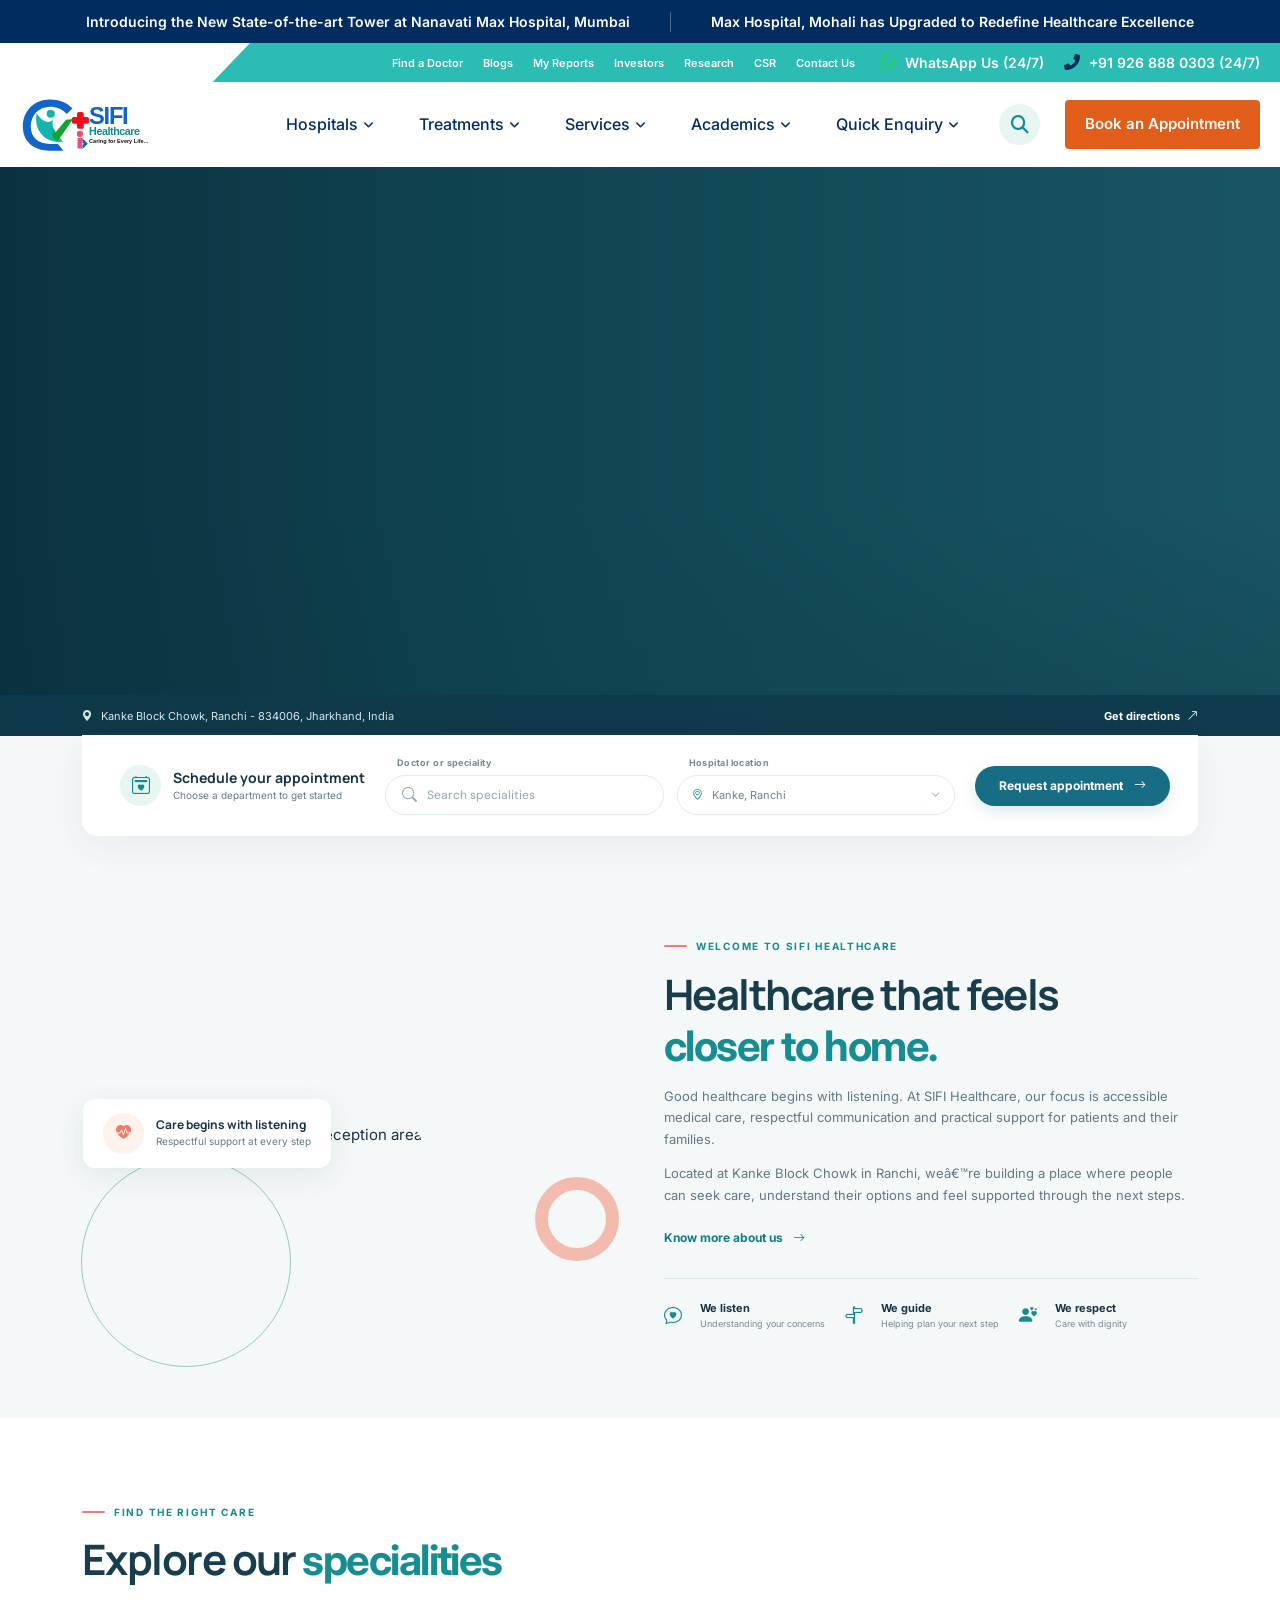
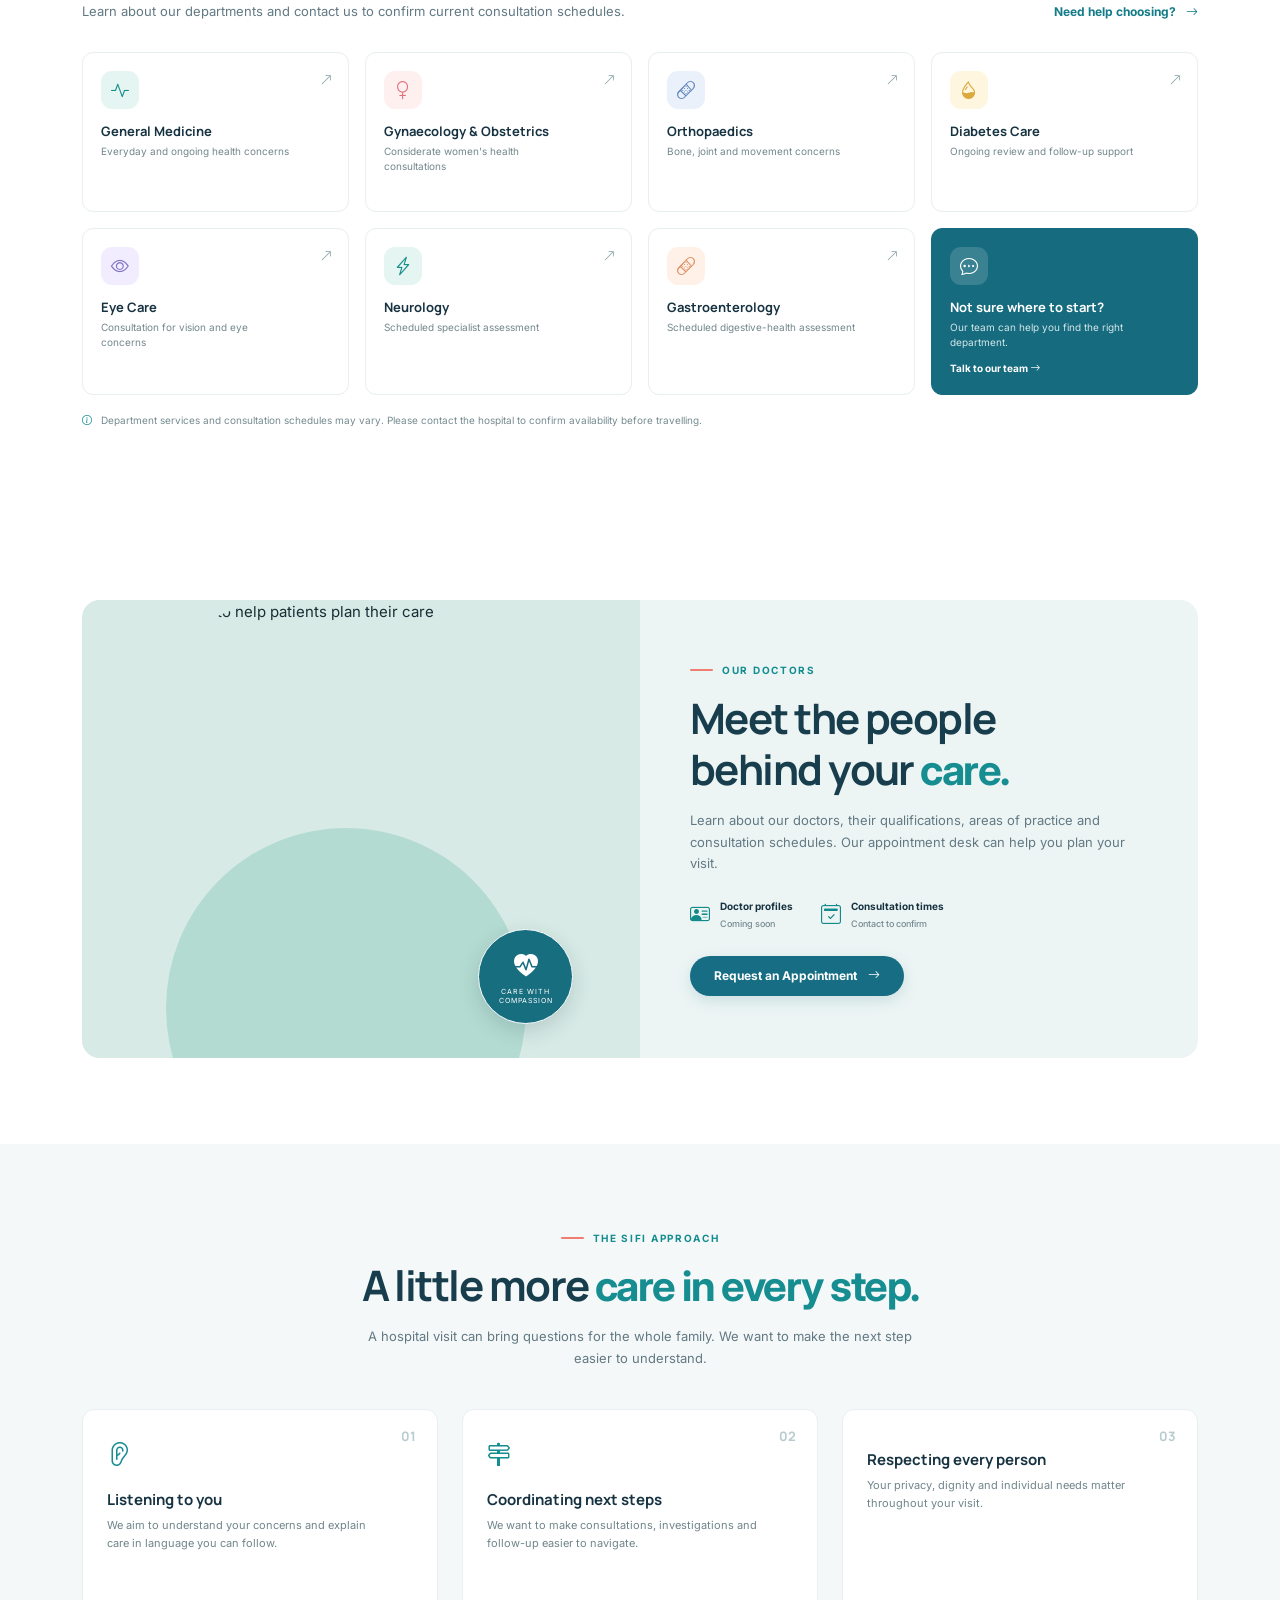
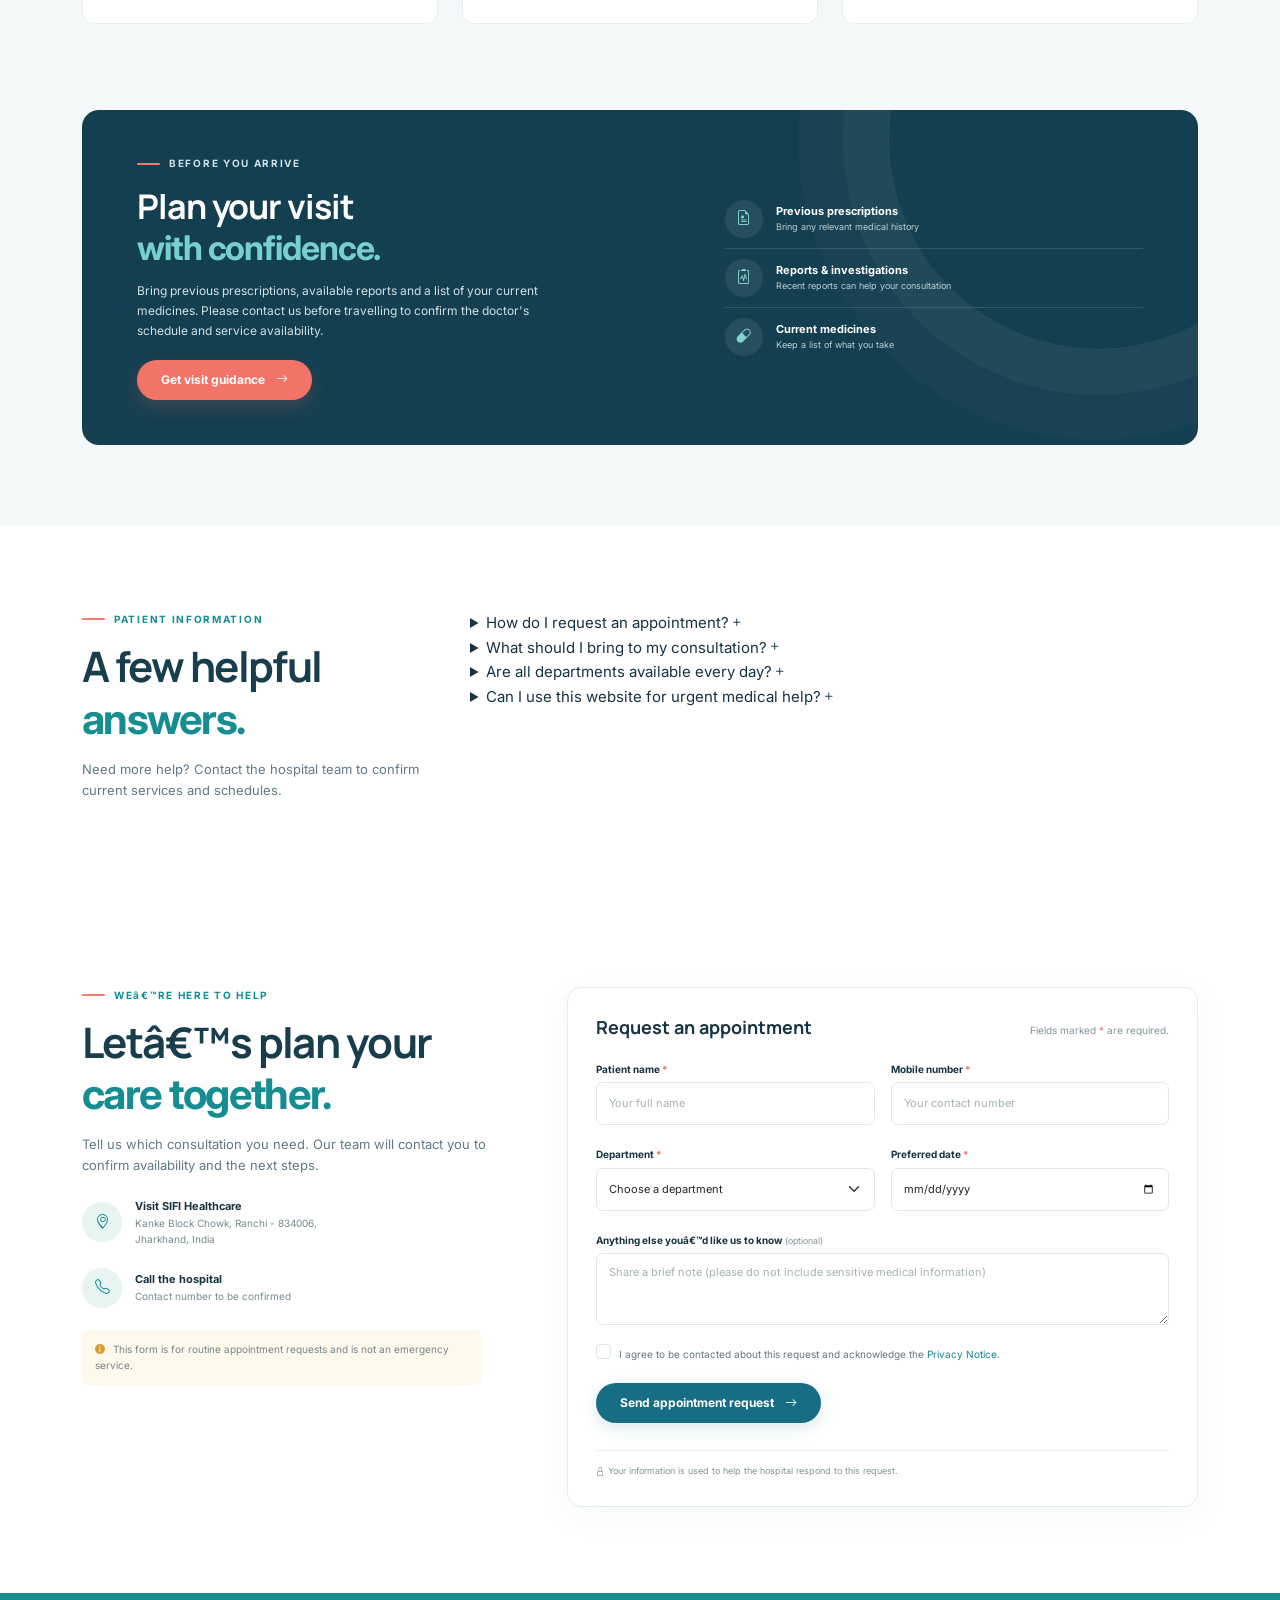
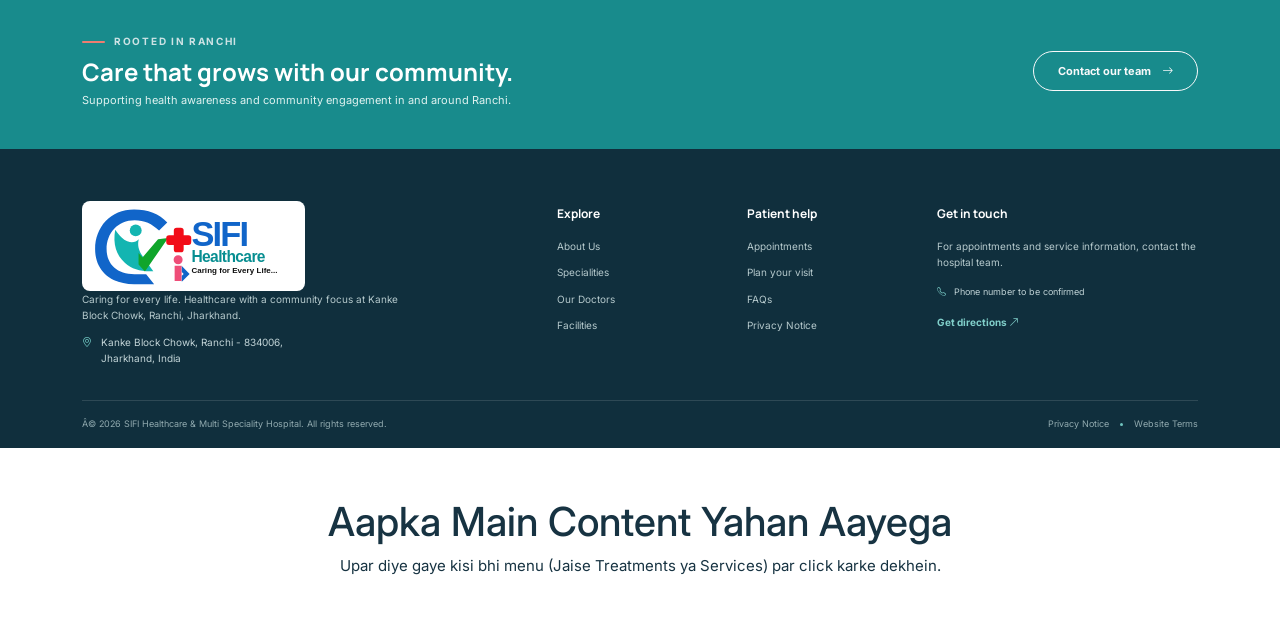
==== index2.html @ bcd37e6d "sd" ====
<!DOCTYPE html>
<html lang="en">
<head>
    <meta charset="UTF-8">
    <meta name="viewport" content="width=device-width, initial-scale=1.0">
    
    <!-- Google Fonts -->
    <link href="https://fonts.googleapis.com/css2?family=Inter:wght@400;500;600;700&display=swap" rel="stylesheet">
    <!-- FontAwesome for Icons -->
    <link rel="stylesheet" href="https://cdnjs.cloudflare.com/ajax/libs/font-awesome/6.4.0/css/all.min.css">
     <title>SIFI Healthcare & Multi Speciality Hospital | Kanke, Ranchi</title>
    <link rel="preconnect" href="https://fonts.googleapis.com" />
    <link rel="preconnect" href="https://fonts.gstatic.com" crossorigin />
    <link
      href="https://fonts.googleapis.com/css2?family=DM+Sans:wght@400;500;600;700&family=Manrope:wght@400;500;600;700;800&display=swap"
      rel="stylesheet"
    />
    <link
      href="https://cdn.jsdelivr.net/npm/bootstrap@5.3.3/dist/css/bootstrap.min.css"
      rel="stylesheet"
    />
    <link
      href="https://cdn.jsdelivr.net/npm/bootstrap-icons@1.11.3/font/bootstrap-icons.min.css"
      rel="stylesheet"
    />
    <link href="styles.css" rel="stylesheet" />
    <style>
     
    </style>
</head>
<body>

    <header>
        <!-- Top Promo Bar -->
        <div class="top-promo-bar">
            <span>Introducing the New State-of-the-art Tower at Nanavati Max Hospital, Mumbai</span>
            <div class="divider"></div>
            <span>Max Hospital, Mohali has Upgraded to Redefine Healthcare Excellence</span>
        </div>

        <!-- Utility Bar -->
        <div class="utility-bar-wrapper">
            <div class="utility-bar">
                <div class="utility-links">
                    <a href="#">Find a Doctor</a>
                    <a href="#">Blogs</a>
                    <a href="#">My Reports</a>
                    <a href="#">Investors</a>
                    <a href="#">Research</a>
                    <a href="#">CSR</a>
                    <a href="#">Contact Us</a>
                </div>
                <div class="contact-info">
                    <span><i class="fab fa-whatsapp whatsapp-icon"></i> WhatsApp Us (24/7)</span>
                    <span><i class="fas fa-phone-alt phone-icon"></i> +91 926 888 0303 (24/7)</span>
                </div>
            </div>
        </div>

        <!-- Main Header -->
        <div class="header-wrapper">
            <div class="main-header">
                <div class="logo-container">
                   <div class="logo-max">
    <a href="#">
        <img src="assests/images/sifi-healthcare-logo.svg" alt="Max Healthcare Logo" style="height: 55px; width: auto;">
    </a>
</div>

                </div>

                <!-- Navigation -->
                <div class="main-nav">
                    <div class="nav-item dropdown-trigger" data-target="menu-hospitals">
                        Hospitals <i class="fas fa-angle-down"></i>
                    </div>
                    <div class="nav-item dropdown-trigger" data-target="menu-treatments">
                        Treatments <i class="fas fa-angle-down"></i>
                    </div>
                    <div class="nav-item dropdown-trigger" data-target="menu-services">
                        Services <i class="fas fa-angle-down"></i>
                    </div>
                    <div class="nav-item dropdown-trigger" data-target="menu-academics">
                        Academics <i class="fas fa-angle-down"></i>
                    </div>
                    <div class="nav-item dropdown-trigger" data-target="menu-enquiry">
                        Quick Enquiry <i class="fas fa-angle-down"></i>
                    </div>
                    
                    <i class="fas fa-search search-icon"></i>
                    
                    <button class="btn-appointment">Book an Appointment</button>
                </div>
            </div>

            <!-- ================= MEGA MENUS CONTENT ================= -->

            <!-- 1. Hospitals Menu -->
            <div class="mega-menu" id="menu-hospitals">
                <button class="close-mega-menu"><i class="fas fa-times"></i></button>
                <div class="mega-menu-grid">
                    <div class="menu-column">
                        <h3>Delhi NCR</h3>
                        <ul class="menu-list">
                            <li><a href="#"><i class="far fa-hospital"></i> Max Smart Super Speciality Hospital, Saket</a></li>
                            <li><a href="#"><i class="far fa-hospital"></i> Max Super Speciality Hospital, Sector -128, Noida</a></li>
                            <li><a href="#"><i class="far fa-hospital"></i> Max Super Speciality Hospital, Dwarka</a></li>
                            <li><a href="#"><i class="far fa-hospital"></i> Max Super Speciality Hospital, Saket</a></li>
                            <li><a href="#"><i class="far fa-hospital"></i> BLK-Max Super Speciality Hospital, Delhi</a></li>
                        </ul>
                    </div>
                    <div class="menu-column">
                        <h3 style="visibility: hidden;">Delhi NCR</h3>
                        <ul class="menu-list">
                            <li><a href="#"><i class="far fa-hospital"></i> Max Super Speciality Hospital, Patparganj</a></li>
                            <li><a href="#"><i class="far fa-hospital"></i> Max Super Speciality Hospital, Shalimar Bagh</a></li>
                            <li><a href="#"><i class="far fa-hospital"></i> Max Hospital, Gurgaon</a></li>
                            <li><a href="#"><i class="far fa-hospital"></i> Max Multi Speciality Centre, Panchsheel Park</a></li>
                        </ul>
                    </div>
                    <div class="menu-column">
                        <h3>Other States</h3>
                        <ul class="menu-list">
                            <li><a href="#"><i class="far fa-hospital"></i> Nanavati-Max Hospital, Mumbai</a></li>
                            <li><a href="#"><i class="far fa-hospital"></i> Max Hospital, Mohali</a></li>
                            <li><a href="#"><i class="far fa-hospital"></i> Max Hospital, Dehradun</a></li>
                            <li><a href="#"><i class="far fa-hospital"></i> Max Hospital, Lucknow</a></li>
                        </ul>
                    </div>
                </div>
                <a href="#" class="view-all-btn">View All Hospitals</a>
            </div>

            <!-- 2. Treatments Menu -->
            <div class="mega-menu" id="menu-treatments">
                <button class="close-mega-menu"><i class="fas fa-times"></i></button>
                <div class="mega-menu-grid">
                    <div class="menu-column">
                        <h3>Heart & Vascular</h3>
                        <ul class="menu-list">
                            <li><a href="#"><i class="fas fa-heartbeat"></i> Cardiology</a></li>
                            <li><a href="#"><i class="fas fa-heartbeat"></i> Cardiac Surgery</a></li>
                            <li><a href="#"><i class="fas fa-heartbeat"></i> Electrophysiology</a></li>
                        </ul>
                        <h3 style="margin-top: 25px;">Neurosciences</h3>
                        <ul class="menu-list">
                            <li><a href="#"><i class="fas fa-brain"></i> Neurology</a></li>
                            <li><a href="#"><i class="fas fa-brain"></i> Neurosurgery</a></li>
                        </ul>
                    </div>
                    <div class="menu-column">
                        <h3>Cancer Care</h3>
                        <ul class="menu-list">
                            <li><a href="#"><i class="fas fa-ribbon"></i> Medical Oncology</a></li>
                            <li><a href="#"><i class="fas fa-ribbon"></i> Surgical Oncology</a></li>
                            <li><a href="#"><i class="fas fa-ribbon"></i> Radiation Oncology</a></li>
                        </ul>
                        <h3 style="margin-top: 25px;">Orthopaedics</h3>
                        <ul class="menu-list">
                            <li><a href="#"><i class="fas fa-bone"></i> Joint Replacement</a></li>
                            <li><a href="#"><i class="fas fa-bone"></i> Spine Surgery</a></li>
                        </ul>
                    </div>
                    <div class="menu-column">
                        <h3>Other Specialities</h3>
                        <ul class="menu-list">
                            <li><a href="#"><i class="fas fa-lungs"></i> Pulmonology</a></li>
                            <li><a href="#"><i class="fas fa-kidneys"></i> Nephrology</a></li>
                            <li><a href="#"><i class="fas fa-baby"></i> Paediatrics</a></li>
                            <li><a href="#"><i class="fas fa-female"></i> Obstetrics & Gynaecology</a></li>
                            <li><a href="#"><i class="fas fa-tooth"></i> Dentistry</a></li>
                        </ul>
                    </div>
                </div>
                <a href="#" class="view-all-btn">View All Treatments</a>
            </div>

            <!-- 3. Services Menu -->
            <div class="mega-menu" id="menu-services">
                <button class="close-mega-menu"><i class="fas fa-times"></i></button>
                <div class="mega-menu-grid">
                    <div class="menu-column">
                        <h3>Patient Services</h3>
                        <ul class="menu-list">
                            <li><a href="#"><i class="fas fa-ambulance"></i> Emergency & Trauma</a></li>
                            <li><a href="#"><i class="fas fa-procedures"></i> Intensive Care (ICU)</a></li>
                            <li><a href="#"><i class="fas fa-user-md"></i> Health Checkups</a></li>
                            <li><a href="#"><i class="fas fa-video"></i> Teleconsultation</a></li>
                        </ul>
                    </div>
                    <div class="menu-column">
                        <h3>Diagnostics</h3>
                        <ul class="menu-list">
                            <li><a href="#"><i class="fas fa-flask"></i> Laboratory Services</a></li>
                            <li><a href="#"><i class="fas fa-x-ray"></i> Radiology & Imaging</a></li>
                            <li><a href="#"><i class="fas fa-dna"></i> Genomics</a></li>
                        </ul>
                    </div>
                    <div class="menu-column">
                        <h3>Support Services</h3>
                        <ul class="menu-list">
                            <li><a href="#"><i class="fas fa-pills"></i> Pharmacy</a></li>
                            <li><a href="#"><i class="fas fa-globe"></i> International Patients</a></li>
                            <li><a href="#"><i class="fas fa-wheelchair"></i> Physiotherapy</a></li>
                            <li><a href="#"><i class="fas fa-home"></i> Home Care</a></li>
                        </ul>
                    </div>
                </div>
                <a href="#" class="view-all-btn">Explore All Services</a>
            </div>

            <!-- 4. Academics Menu -->
            <div class="mega-menu" id="menu-academics">
                <button class="close-mega-menu"><i class="fas fa-times"></i></button>
                <div class="mega-menu-grid">
                    <div class="menu-column">
                        <h3>Education</h3>
                        <ul class="menu-list">
                            <li><a href="#"><i class="fas fa-graduation-cap"></i> Medical Education (MBBS/MD)</a></li>
                            <li><a href="#"><i class="fas fa-user-nurse"></i> Nursing College</a></li>
                            <li><a href="#"><i class="fas fa-book-medical"></i> Fellowships</a></li>
                        </ul>
                    </div>
                    <div class="menu-column">
                        <h3>Research</h3>
                        <ul class="menu-list">
                            <li><a href="#"><i class="fas fa-microscope"></i> Clinical Research</a></li>
                            <li><a href="#"><i class="fas fa-journal-whills"></i> Publications</a></li>
                            <li><a href="#"><i class="fas fa-handshake"></i> Collaborations</a></li>
                        </ul>
                    </div>
                    <div class="menu-column">
                        <h3>For Professionals</h3>
                        <ul class="menu-list">
                            <li><a href="#"><i class="fas fa-chalkboard-teacher"></i> Conferences & CME</a></li>
                            <li><a href="#"><i class="fas fa-briefcase-medical"></i> Careers at Max</a></li>
                        </ul>
                    </div>
                </div>
            </div>

            <!-- 5. Quick Enquiry Menu -->
            <div class="mega-menu" id="menu-enquiry">
                <button class="close-mega-menu"><i class="fas fa-times"></i></button>
                <div class="mega-menu-grid">
                    <div class="menu-column">
                        <h3>Get in Touch</h3>
                        <ul class="menu-list">
                            <li><a href="#"><i class="fas fa-calendar-check"></i> Book an Appointment</a></li>
                            <li><a href="#"><i class="fas fa-comment-medical"></i> Request a Call Back</a></li>
                            <li><a href="#"><i class="fas fa-envelope"></i> Email Us</a></li>
                        </ul>
                    </div>
                    <div class="menu-column">
                        <h3>Feedback</h3>
                        <ul class="menu-list">
                            <li><a href="#"><i class="fas fa-smile"></i> Patient Feedback</a></li>
                            <li><a href="#"><i class="fas fa-exclamation-circle"></i> Grievance Redressal</a></li>
                        </ul>
                    </div>
                    <div class="menu-column">
                        <h3>Emergency</h3>
                        <ul class="menu-list">
                            <li><a href="#" style="color: #e05e1a; font-weight: 600;"><i class="fas fa-phone-alt"></i> Emergency Helpline: 1066</a></li>
                        </ul>
                    </div>
                </div>
            </div>

        </div>
    </header>


    <main>
      <section class="hero" id="home">
        <div class="hero-overlay"></div>
        <div class="container hero-inner">
        
         
          </div>
        </div>
        <div class="hero-bottom">
          <div class="container d-flex align-items-center">
            <i class="bi bi-geo-alt-fill me-2"></i
            ><span>Kanke Block Chowk, Ranchi - 834006, Jharkhand, India</span
            ><a class="ms-auto" href="#visit"
              >Get directions <i class="bi bi-arrow-up-right ms-1"></i
            ></a>
          </div>
        </div>
      </section>

      <section class="quick-search-wrap" aria-label="Find care">
        <div class="container">
          <div class="quick-search">
            <div class="search-intro">
              <div class="search-icon">
                <i class="bi bi-calendar2-heart"></i>
              </div>
              <div>
                <strong>Schedule your appointment</strong
                ><span>Choose a department to get started</span>
              </div>
            </div>
            <div class="finder-fields">
              <div class="finder-field">
                <label for="careSearch">Doctor or speciality</label>
                <div class="search-input">
                  <i class="bi bi-search"></i
                  ><input
                    id="careSearch"
                    type="search"
                    list="departmentOptions"
                    placeholder="Search specialities"
                    aria-label="Search specialities"
                  /><datalist id="departmentOptions">
                    <option value="General Medicine"></option>
                    <option value="Gynaecology & Obstetrics"></option>
                    <option value="Orthopaedics"></option>
                    <option value="Diabetes Care"></option>
                    <option value="Eye Care"></option>
                    <option value="Neurology"></option>
                    <option value="Gastroenterology"></option>
                  </datalist>
                </div>
              </div>
              <div class="finder-field location-field">
                <label>Hospital location</label>
                <div class="location-value">
                  <i class="bi bi-geo-alt"></i><span>Kanke, Ranchi</span
                  ><i class="bi bi-chevron-down"></i>
                </div>
              </div>
            </div>
            <a
              class="btn btn-primary rounded-pill px-4"
              href="#appointment"
              id="finderButton"
              >Request appointment <i class="bi bi-arrow-right ms-2"></i
            ></a>
          </div>
        </div>
      </section>

      <section class="section-pad welcome" id="about">
        <div class="container">
          <div class="row align-items-center g-5">
            <div class="col-lg-6">
              <div class="photo-stack">
                <img
                  class="welcome-photo"
                  src="https://images.unsplash.com/photo-1586773860418-d37222d8fce3?auto=format&fit=crop&w=1100&q=85"
                  alt="Bright, welcoming hospital reception area"
                />
                <div class="photo-caption">
                  <span class="caption-icon"
                    ><i class="bi bi-heart-pulse-fill"></i
                  ></span>
                  <div>
                    <b>Care begins with listening</b
                    ><small>Respectful support at every step</small>
                  </div>
                </div>
                <div class="photo-orbit"></div>
              </div>
            </div>
            <div class="col-lg-6">
              <div class="eyebrow">
                <span></span> WELCOME TO SIFI HEALTHCARE
              </div>
              <h2 class="section-title">
                Healthcare that feels<br /><em>closer to home.</em>
              </h2>
              <p class="section-copy">
                Good healthcare begins with listening. At SIFI Healthcare, our
                focus is accessible medical care, respectful communication and
                practical support for patients and their families.
              </p>
              <p class="section-copy">
                Located at Kanke Block Chowk in Ranchi, weâ€™re building a place
                where people can seek care, understand their options and feel
                supported through the next steps.
              </p>
              <a href="#visit" class="text-link"
                >Know more about us <i class="bi bi-arrow-right"></i
              ></a>
              <div class="values-row">
                <div>
                  <i class="bi bi-chat-heart"></i><b>We listen</b
                  ><span>Understanding your concerns</span>
                </div>
                <div>
                  <i class="bi bi-signpost-split"></i><b>We guide</b
                  ><span>Helping plan your next step</span>
                </div>
                <div>
                  <i class="bi bi-person-hearts"></i><b>We respect</b
                  ><span>Care with dignity</span>
                </div>
              </div>
            </div>
          </div>
        </div>
      </section>

      <section class="section-pad specialities" id="specialities">
        <div class="container">
          <div class="section-head">
            <div>
              <div class="eyebrow"><span></span> FIND THE RIGHT CARE</div>
              <h2 class="section-title">Explore our <em>specialities</em></h2>
              <p class="section-copy">
                Learn about our departments and contact us to confirm current
                consultation schedules.
              </p>
            </div>
            <a class="text-link d-none d-md-inline-flex" href="#appointment"
              >Need help choosing? <i class="bi bi-arrow-right"></i
            ></a>
          </div>
          <div class="row g-3 specialty-grid">
            <div
              class="col-6 col-lg-3 specialty-item"
              data-search="general medicine adult common illness"
            >
              <a class="specialty-card" href="#appointment"
                ><span class="specialty-icon aqua"
                  ><i class="bi bi-activity"></i></span
                ><b>General Medicine</b
                ><small>Everyday and ongoing health concerns</small
                ><span class="card-arrow"
                  ><i class="bi bi-arrow-up-right"></i></span
              ></a>
            </div>
            <div
              class="col-6 col-lg-3 specialty-item"
              data-search="gynaecology obstetrics women's health pregnancy"
            >
              <a class="specialty-card" href="#appointment"
                ><span class="specialty-icon pink"
                  ><i class="bi bi-gender-female"></i></span
                ><b>Gynaecology & Obstetrics</b
                ><small>Considerate women's health consultations</small
                ><span class="card-arrow"
                  ><i class="bi bi-arrow-up-right"></i></span
              ></a>
            </div>
            <div
              class="col-6 col-lg-3 specialty-item"
              data-search="orthopaedics bones joints movement"
            >
              <a class="specialty-card" href="#appointment"
                ><span class="specialty-icon blue"
                  ><i class="bi bi-bandaid"></i></span
                ><b>Orthopaedics</b
                ><small>Bone, joint and movement concerns</small
                ><span class="card-arrow"
                  ><i class="bi bi-arrow-up-right"></i></span
              ></a>
            </div>
            <div
              class="col-6 col-lg-3 specialty-item"
              data-search="diabetes care management"
            >
              <a class="specialty-card" href="#appointment"
                ><span class="specialty-icon yellow"
                  ><i class="bi bi-droplet-half"></i></span
                ><b>Diabetes Care</b
                ><small>Ongoing review and follow-up support</small
                ><span class="card-arrow"
                  ><i class="bi bi-arrow-up-right"></i></span
              ></a>
            </div>
            <div
              class="col-6 col-lg-3 specialty-item"
              data-search="eye care vision"
            >
              <a class="specialty-card" href="#appointment"
                ><span class="specialty-icon lavender"
                  ><i class="bi bi-eye"></i></span
                ><b>Eye Care</b
                ><small>Consultation for vision and eye concerns</small
                ><span class="card-arrow"
                  ><i class="bi bi-arrow-up-right"></i></span
              ></a>
            </div>
            <div
              class="col-6 col-lg-3 specialty-item"
              data-search="neurology nervous system"
            >
              <a class="specialty-card" href="#appointment"
                ><span class="specialty-icon aqua"
                  ><i class="bi bi-lightning-charge"></i></span
                ><b>Neurology</b><small>Scheduled specialist assessment</small
                ><span class="card-arrow"
                  ><i class="bi bi-arrow-up-right"></i></span
              ></a>
            </div>
            <div
              class="col-6 col-lg-3 specialty-item"
              data-search="gastroenterology digestive health"
            >
              <a class="specialty-card" href="#appointment"
                ><span class="specialty-icon peach"
                  ><i class="bi bi-bandaid"></i></span
                ><b>Gastroenterology</b
                ><small>Scheduled digestive-health assessment</small
                ><span class="card-arrow"
                  ><i class="bi bi-arrow-up-right"></i></span
              ></a>
            </div>
            <div class="col-6 col-lg-3">
              <a class="specialty-card specialty-help" href="#appointment"
                ><span class="specialty-icon white"
                  ><i class="bi bi-chat-dots"></i></span
                ><b>Not sure where to start?</b
                ><small>Our team can help you find the right department.</small
                ><span class="help-link"
                  >Talk to our team <i class="bi bi-arrow-right"></i></span
              ></a>
            </div>
          </div>
          <div class="availability-note">
            <i class="bi bi-info-circle"></i> Department services and
            consultation schedules may vary. Please contact the hospital to
            confirm availability before travelling.
          </div>
        </div>
      </section>

      <section class="section-pad doctors" id="doctors">
        <div class="container">
          <div class="doctor-panel">
            <div class="doctor-art">
              <img
                src="https://images.unsplash.com/photo-1559839734-2b71ea197ec2?auto=format&fit=crop&w=850&q=85"
                alt="Doctor ready to help patients plan their care"
              /><span class="art-blob"></span
              ><span class="doctor-stamp"
                ><i class="bi bi-heart-pulse-fill"></i
                ><small>CARE WITH<br />COMPASSION</small></span
              >
            </div>
            <div class="doctor-copy">
              <div class="eyebrow"><span></span> OUR DOCTORS</div>
              <h2 class="section-title">
                Meet the people<br />behind your <em>care.</em>
              </h2>
              <p class="section-copy">
                Learn about our doctors, their qualifications, areas of practice
                and consultation schedules. Our appointment desk can help you
                plan your visit.
              </p>
              <div class="doctor-data">
                <div>
                  <i class="bi bi-person-vcard"></i
                  ><span>Doctor profiles<br /><small>Coming soon</small></span>
                </div>
                <div>
                  <i class="bi bi-calendar2-check"></i
                  ><span
                    >Consultation times<br /><small
                      >Contact to confirm</small
                    ></span
                  >
                </div>
              </div>
              <a class="btn btn-primary rounded-pill px-4" href="#appointment"
                >Request an Appointment <i class="bi bi-arrow-right ms-2"></i
              ></a>
            </div>
          </div>
        </div>
      </section>

      <section class="section-pad approach" id="facilities">
        <div class="container">
          <div class="text-center mx-auto approach-heading">
            <div class="eyebrow justify-content-center">
              <span></span> THE SIFI APPROACH
            </div>
            <h2 class="section-title">
              A little more <em>care in every step.</em>
            </h2>
            <p class="section-copy">
              A hospital visit can bring questions for the whole family. We want
              to make the next step easier to understand.
            </p>
          </div>
          <div class="row g-4 mt-3">
            <div class="col-md-4">
              <div class="approach-card">
                <span>01</span><i class="bi bi-ear"></i>
                <h3>Listening to you</h3>
                <p>
                  We aim to understand your concerns and explain care in
                  language you can follow.
                </p>
              </div>
            </div>
            <div class="col-md-4">
              <div class="approach-card">
                <span>02</span><i class="bi bi-signpost-2"></i>
                <h3>Coordinating next steps</h3>
                <p>
                  We want to make consultations, investigations and follow-up
                  easier to navigate.
                </p>
              </div>
            </div>
            <div class="col-md-4">
              <div class="approach-card">
                <span>03</span><i class="bi bi-shield-heart"></i>
                <h3>Respecting every person</h3>
                <p>
                  Your privacy, dignity and individual needs matter throughout
                  your visit.
                </p>
              </div>
            </div>
          </div>
        </div>
      </section>

      <section class="visit-section" id="visit">
        <div class="container">
          <div class="visit-card" id="patient-info">
            <div>
              <div class="eyebrow light"><span></span> BEFORE YOU ARRIVE</div>
              <h2>Plan your visit<br /><em>with confidence.</em></h2>
              <p>
                Bring previous prescriptions, available reports and a list of
                your current medicines. Please contact us before travelling to
                confirm the doctor's schedule and service availability.
              </p>
              <a href="#appointment" class="btn btn-coral rounded-pill px-4"
                >Get visit guidance <i class="bi bi-arrow-right ms-2"></i
              ></a>
            </div>
            <div class="visit-list">
              <div>
                <span><i class="bi bi-file-earmark-medical"></i></span>
                <p>
                  <b>Previous prescriptions</b
                  ><small>Bring any relevant medical history</small>
                </p>
              </div>
              <div>
                <span><i class="bi bi-clipboard2-pulse"></i></span>
                <p>
                  <b>Reports & investigations</b
                  ><small>Recent reports can help your consultation</small>
                </p>
              </div>
              <div>
                <span><i class="bi bi-capsule"></i></span>
                <p>
                  <b>Current medicines</b
                  ><small>Keep a list of what you take</small>
                </p>
              </div>
            </div>
          </div>
        </div>
      </section>

      <section class="section-pad faq-section" id="faq">
        <div class="container">
          <div class="row g-5">
            <div class="col-lg-4">
              <div class="eyebrow"><span></span> PATIENT INFORMATION</div>
              <h2 class="section-title">
                A few helpful<br /><em>answers.</em>
              </h2>
              <p class="section-copy">
                Need more help? Contact the hospital team to confirm current
                services and schedules.
              </p>
            </div>
            <div class="col-lg-8">
              <div class="faq-list">
                <details>
                  <summary>
                    How do I request an appointment?<i class="bi bi-plus"></i>
                  </summary>
                  <p>
                    Send a routine request using the form on this page. Our team
                    will contact you to confirm availability. Your appointment
                    is not confirmed until you receive confirmation from the
                    hospital.
                  </p>
                </details>
                <details>
                  <summary>
                    What should I bring to my consultation?<i
                      class="bi bi-plus"
                    ></i>
                  </summary>
                  <p>
                    Bring previous prescriptions, recent investigation reports,
                    a list of medicines you take and any relevant insurance or
                    scheme documents.
                  </p>
                </details>
                <details>
                  <summary>
                    Are all departments available every day?<i
                      class="bi bi-plus"
                    ></i>
                  </summary>
                  <p>
                    Consultation schedules can vary. Please contact the hospital
                    before travelling to confirm the doctor's schedule and the
                    availability of the service you need.
                  </p>
                </details>
                <details>
                  <summary>
                    Can I use this website for urgent medical help?<i
                      class="bi bi-plus"
                    ></i>
                  </summary>
                  <p>
                    No. Appointment and enquiry forms are not monitored as
                    emergency channels. For urgent medical needs, seek immediate
                    in-person emergency assistance rather than waiting for a
                    website response.
                  </p>
                </details>
              </div>
            </div>
          </div>
        </div>
      </section>

      <section class="section-pad appointment" id="appointment">
        <div class="container">
          <div class="row g-5 align-items-start">
            <div class="col-lg-5">
              <div class="eyebrow"><span></span> WEâ€™RE HERE TO HELP</div>
              <h2 class="section-title">
                Letâ€™s plan your<br /><em>care together.</em>
              </h2>
              <p class="section-copy">
                Tell us which consultation you need. Our team will contact you
                to confirm availability and the next steps.
              </p>
              <div class="contact-card">
                <span><i class="bi bi-geo-alt"></i></span>
                <div>
                  <b>Visit SIFI Healthcare</b
                  ><small
                    >Kanke Block Chowk, Ranchi - 834006,<br />Jharkhand,
                    India</small
                  >
                </div>
              </div>
              <div class="contact-card">
                <span><i class="bi bi-telephone"></i></span>
                <div>
                  <b>Call the hospital</b
                  ><small>Contact number to be confirmed</small>
                </div>
              </div>
              <div class="emergency-note">
                <i class="bi bi-info-circle-fill"></i> This form is for routine
                appointment requests and is not an emergency service.
              </div>
            </div>
            <div class="col-lg-7">
              <form class="appointment-form" id="appointmentForm" novalidate>
                <div class="form-heading">
                  <h3>Request an appointment</h3>
                  <p>Fields marked <span>*</span> are required.</p>
                </div>
                <div class="row g-3">
                  <div class="col-md-6">
                    <label for="patientName" class="form-label"
                      >Patient name <span>*</span></label
                    ><input
                      class="form-control"
                      id="patientName"
                      name="patient_name"
                      required
                      placeholder="Your full name"
                    />
                    <div class="invalid-feedback">Please enter your name.</div>
                  </div>
                  <div class="col-md-6">
                    <label for="mobile" class="form-label"
                      >Mobile number <span>*</span></label
                    ><input
                      class="form-control"
                      id="mobile"
                      name="mobile"
                      type="tel"
                      inputmode="numeric"
                      pattern="[0-9+() -]{8,16}"
                      required
                      placeholder="Your contact number"
                    />
                    <div class="invalid-feedback">
                      Please enter a valid mobile number.
                    </div>
                  </div>
                  <div class="col-md-6">
                    <label for="department" class="form-label"
                      >Department <span>*</span></label
                    ><select
                      class="form-select"
                      id="department"
                      name="department"
                      required
                    >
                      <option value="" selected disabled>
                        Choose a department
                      </option>
                      <option>General Medicine</option>
                      <option>Gynaecology & Obstetrics</option>
                      <option>Orthopaedics</option>
                      <option>Diabetes Care</option>
                      <option>Eye Care</option>
                      <option>Neurology</option>
                      <option>Gastroenterology</option>
                      <option>Need help choosing</option>
                    </select>
                    <div class="invalid-feedback">
                      Please choose a department.
                    </div>
                  </div>
                  <div class="col-md-6">
                    <label for="preferredDate" class="form-label"
                      >Preferred date <span>*</span></label
                    ><input
                      class="form-control"
                      id="preferredDate"
                      name="preferred_date"
                      type="date"
                      required
                    />
                    <div class="invalid-feedback">
                      Please choose a preferred date.
                    </div>
                  </div>
                  <div class="col-12">
                    <label for="message" class="form-label"
                      >Anything else youâ€™d like us to know
                      <small>(optional)</small></label
                    ><textarea
                      class="form-control"
                      id="message"
                      name="message"
                      rows="3"
                      maxlength="500"
                      placeholder="Share a brief note (please do not include sensitive medical information)"
                    ></textarea>
                  </div>
                  <div class="col-12">
                    <div class="form-check">
                      <input
                        class="form-check-input"
                        id="consent"
                        type="checkbox"
                        required
                      /><label class="form-check-label" for="consent"
                        >I agree to be contacted about this request and
                        acknowledge the
                        <a href="#footer">Privacy Notice</a>.</label
                      >
                      <div class="invalid-feedback">
                        Please acknowledge the Privacy Notice to continue.
                      </div>
                    </div>
                  </div>
                  <div class="col-12">
                    <button
                      class="btn btn-primary rounded-pill px-4"
                      type="submit"
                    >
                      Send appointment request
                      <i class="bi bi-arrow-right ms-2"></i>
                    </button>
                    <div
                      class="form-status"
                      id="formStatus"
                      role="status"
                      aria-live="polite"
                    ></div>
                  </div>
                </div>
                <p class="form-footnote">
                  <i class="bi bi-lock"></i> Your information is used to help
                  the hospital respond to this request.
                </p>
              </form>
            </div>
          </div>
        </div>
      </section>

      <section class="community-strip">
        <div
          class="container d-flex flex-column flex-md-row align-items-md-center justify-content-between gap-3"
        >
          <div>
            <div class="eyebrow light"><span></span> ROOTED IN RANCHI</div>
            <h2>Care that grows with our community.</h2>
            <p>
              Supporting health awareness and community engagement in and around
              Ranchi.
            </p>
          </div>
          <a href="#footer" class="btn btn-outline-light rounded-pill px-4"
            >Contact our team <i class="bi bi-arrow-right ms-2"></i
          ></a>
        </div>
      </section>
    </main>

    <footer id="footer">
      <div class="container">
        <div class="row g-4 footer-main">
          <div class="col-lg-5">
            <a
              class="brand footer-brand"
              href="#home"
              aria-label="SIFI Healthcare home"
              ><img
                class="brand-logo"
                src="assests/images/sifi-healthcare-logo.svg"
                alt="SIFI Healthcare — Caring for Every Life"
            /></a>
            <p class="footer-blurb">
              Caring for every life. Healthcare with a community focus at Kanke
              Block Chowk, Ranchi, Jharkhand.
            </p>
            <div class="footer-address">
              <i class="bi bi-geo-alt"></i
              ><span
                >Kanke Block Chowk, Ranchi - 834006,<br />Jharkhand, India</span
              >
            </div>
          </div>
          <div class="col-6 col-lg-2">
            <h4>Explore</h4>
            <a href="#about">About Us</a><a href="#specialities">Specialities</a
            ><a href="#doctors">Our Doctors</a
            ><a href="#facilities">Facilities</a>
          </div>
          <div class="col-6 col-lg-2">
            <h4>Patient help</h4>
            <a href="#appointment">Appointments</a
            ><a href="#visit">Plan your visit</a><a href="#faq">FAQs</a
            ><a href="#footer">Privacy Notice</a>
          </div>
          <div class="col-lg-3">
            <h4>Get in touch</h4>
            <p>
              For appointments and service information, contact the hospital
              team.
            </p>
            <span class="contact-pending"
              ><i class="bi bi-telephone"></i> Phone number to be
              confirmed</span
            ><a
              class="footer-directions"
              href="https://maps.google.com/?q=Kanke+Block+Chowk+Ranchi"
              target="_blank"
              rel="noreferrer"
              >Get directions <i class="bi bi-arrow-up-right"></i
            ></a>
          </div>
        </div>
        <div class="footer-bottom">
          <span
            >Â© <span id="year"></span> SIFI Healthcare & Multi Speciality
            Hospital. All rights reserved.</span
          ><span>Privacy Notice <i class="dot"></i> Website Terms</span>
        </div>
      </div>
    </footer>
    <div class="mobile-action">
      <a href="#appointment"
        ><i class="bi bi-calendar2-check"></i> Request appointment</a
      ><a href="#visit"><i class="bi bi-geo-alt"></i> Directions</a>
    </div>
    <script src="https://cdn.jsdelivr.net/npm/bootstrap@5.3.3/dist/js/bootstrap.bundle.min.js"></script>
    <script src="app.js"></script>

    <!-- ===== PAGE CONTENT PLACEHOLDER ===== -->
    <div style="padding: 50px; text-align: center; font-family: 'Inter', sans-serif;">
        <h1>Aapka Main Content Yahan Aayega</h1>
        <p>Upar diye gaye kisi bhi menu (Jaise Treatments ya Services) par click karke dekhein.</p>
    </div>

    <!-- JavaScript for Mega Menus Interaction -->
    <script>
        document.addEventListener('DOMContentLoaded', () => {
            const triggers = document.querySelectorAll('.dropdown-trigger');
            const closeBtns = document.querySelectorAll('.close-mega-menu');
            const allMenus = document.querySelectorAll('.mega-menu');

            // Function to close all menus
            const closeAllMenus = () => {
                allMenus.forEach(menu => menu.classList.remove('show'));
                triggers.forEach(t => t.classList.remove('active'));
            };

            // Open/Close specific menu on click
            triggers.forEach(trigger => {
                trigger.addEventListener('click', (e) => {
                    e.stopPropagation(); // Prevent document click from firing immediately
                    
                    const targetId = trigger.getAttribute('data-target');
                    const targetMenu = document.getElementById(targetId);
                    const isAlreadyOpen = targetMenu.classList.contains('show');

                    // Close all first
                    closeAllMenus();

                    // If it wasn't already open, open it now
                    if (!isAlreadyOpen) {
                        targetMenu.classList.add('show');
                        trigger.classList.add('active');
                    }
                });
            });

            // Close menu on clicking the 'X' button
            closeBtns.forEach(btn => {
                btn.addEventListener('click', () => {
                    closeAllMenus();
                });
            });

            // Close menu if user clicks anywhere outside the menu
            document.addEventListener('click', (e) => {
                if (!e.target.closest('.header-wrapper')) {
                    closeAllMenus();
                }
            });
        });
    </script>
</body>
</html>
---- styles.css ----
﻿:root {
    --navy: #13384a;
    --blue: #176a82;
    --teal: #138c90;
    --coral: #f27468;
    --ink: #173342;
    --muted: #637985;
    --pale: #f4f8f8;
    --line: #e2ebed;
    --font: 'DM Sans', sans-serif;
    --display: 'Manrope', sans-serif
}

* {
    box-sizing: border-box
}

html {
    scroll-behavior: smooth;
    scroll-padding-top: 90px
}

body {
    margin: 0;
    font-family: var(--font);
    color: var(--ink);
    font-size: 15px;
    line-height: 1.65
}

.topline {
    height: 36px;
    background: #12394b;
    color: #dcebed;
    font-size: 11px;
    letter-spacing: .02em
}

.topline .container {
    height: 100%
}

.topline a {
    color: #dcebed;
    text-decoration: none
}

.site-nav {
    background: rgba(255, 255, 255, .97);
    box-shadow: 0 3px 18px #102f3a0d;
    padding: 13px 0
}

.brand {
    display: flex;
    flex-direction: column;
    text-decoration: none;
    line-height: 1
}

.brand-logo {
    display: block;
    width: 185px;
    height: auto;
    max-height: 72px;
    object-fit: contain
}

.footer-brand {
    background: #fff;
    border-radius: 8px;
    padding: 5px 9px;
    width: max-content
}

.footer-brand .brand-logo {
    width: 205px;
    max-height: none
}

.brand-mark {
    font: 800 27px var(--display);
    letter-spacing: -2px;
    color: #12394b
}

.brand-mark span {
    color: #ec7180
}

.brand-sub {
    font: 700 8px var(--display);
    letter-spacing: 1.25px;
    color: #174b60;
    margin-top: 1px
}

.brand-sub small {
    font-size: 7px;
    letter-spacing: .65px;
    color: #4a6a76
}

.navbar .nav-link {
    font-size: 12px;
    font-weight: 600;
    color: #365562 !important;
    padding: 11px 10px !important
}

.navbar .nav-link:hover,
.navbar .nav-link.active {
    color: #138c90 !important
}

.btn {
    font-size: 12px;
    font-weight: 700;
    padding-top: 11px;
    padding-bottom: 11px
}

.btn-primary {
    --bs-btn-bg: #176d83;
    --bs-btn-border-color: #176d83;
    --bs-btn-hover-bg: #125669;
    --bs-btn-hover-border-color: #125669;
    --bs-btn-active-bg: #125669;
    border: 0;
    box-shadow: 0 5px 15px #176d8328
}

.btn-coral {
    background: var(--coral);
    border: 0;
    color: #fff;
    box-shadow: 0 8px 18px #db665433
}

.btn-coral:hover {
    background: #e3675c;
    color: #fff
}

.hero {
    height: 570px;
    position: relative;
    background: #1c5a68 url('https://images.unsplash.com/photo-1519494026892-80bbd2d6fd0d?auto=format&fit=crop&w=2200&q=90') center 44%/cover no-repeat;
    color: #fff
}

.hero-overlay {
    position: absolute;
    inset: 0;
    background: linear-gradient(90deg, rgba(10, 47, 62, .94) 0%, rgba(13, 65, 77, .83) 43%, rgba(18, 71, 81, .28) 100%), linear-gradient(0deg, rgba(9, 40, 53, .27), transparent 40%)
}

.hero-inner {
    position: relative;
    height: 100%;
    display: flex;
    align-items: center
}

.hero-copy {
    max-width: 620px;
    padding-bottom: 36px
}

.eyebrow {
    display: flex;
    gap: 9px;
    align-items: center;
    color: #138c90;
    font-weight: 700;
    font-size: 10px;
    letter-spacing: 1.7px;
    margin-bottom: 14px
}

.eyebrow>span {
    width: 23px;
    height: 2px;
    background: #ef7d70;
    border-radius: 4px
}

.eyebrow.light {
    color: #cce2e4
}

.hero h1 {
    font: 700 clamp(42px, 5.1vw, 66px)/1.13 var(--display);
    letter-spacing: -2.5px;
    margin: 0 0 14px
}

.hero h1 em,
.section-title em,
.visit-card h2 em {
    font-style: normal;
    color: #77d0cb
}

.hero-lead {
    font-size: 17px;
    font-weight: 700;
    margin-bottom: 8px
}

.hero-body {
    color: #d2e1e4;
    max-width: 490px;
    font-size: 14px
}

.hero-note {
    position: absolute;
    right: 25px;
    bottom: 95px;
    background: #fffffff2;
    color: #163947;
    padding: 14px 19px;
    border-radius: 14px;
    display: flex;
    align-items: center;
    gap: 12px;
    box-shadow: 0 10px 35px #092f3b38
}

.hero-note>i {
    font-size: 25px;
    color: #ed786d
}

.hero-note div {
    display: grid
}

.hero-note b {
    font-size: 12px
}

.hero-note span {
    font-size: 10px;
    color: #6e828a
}

.hero-bottom {
    position: absolute;
    bottom: 0;
    width: 100%;
    background: #0f3a4bd9;
    padding: 12px 0;
    font-size: 11px;
    color: #d6e6e8
}

.hero-bottom a {
    color: #fff;
    text-decoration: none;
    font-weight: 700
}

.quick-search-wrap {
    position: relative;
    margin-top: -1px;
    background: #f5f8f8;
    padding: 0 0 15px
}

.quick-search {
    position: relative;
    margin-top: -1px;
    transform: translateY(-1px);
    background: white;
    border-radius: 0 0 15px 15px;
    padding: 21px 28px;
    display: flex;
    align-items: center;
    gap: 28px;
    box-shadow: 0 10px 35px #183b4810
}

.search-intro {
    display: flex;
    align-items: center;
    gap: 12px;
    min-width: 250px
}

.search-icon {
    display: grid;
    place-items: center;
    width: 41px;
    height: 41px;
    border-radius: 50%;
    background: #e7f5f3;
    color: var(--teal);
    font-size: 17px
}

.search-intro div:last-child {
    display: grid
}

.search-intro strong {
    font: 700 14px var(--display)
}

.search-intro span {
    font-size: 10px;
    color: var(--muted)
}

.search-input {
    height: 44px;
    border: 1px solid var(--line);
    border-radius: 24px;
    display: flex;
    align-items: center;
    gap: 10px;
    padding: 0 16px;
    flex: 1;
    color: #93a5ab
}

.search-input input {
    border: 0;
    outline: 0;
    width: 100%;
    font: 12px var(--font);
    color: var(--ink)
}

.search-input input::placeholder {
    color: #94a5aa
}

.section-pad {
    padding: 86px 0
}

.welcome {
    background: #f5f8f8
}

.photo-stack {
    position: relative;
    width: 90%;
    margin: 0 auto
}

.welcome-photo {
    width: 100%;
    height: 390px;
    object-fit: cover;
    border-radius: 150px 150px 14px 14px;
    position: relative;
    z-index: 1;
    filter: saturate(.8)
}

.photo-stack:before {
    content: '';
    position: absolute;
    width: 210px;
    height: 210px;
    border: 1px solid #95c9c5;
    border-radius: 50%;
    left: -28px;
    top: 35px
}

.photo-orbit {
    position: absolute;
    width: 84px;
    height: 84px;
    border: 13px solid #f3b5a7;
    border-radius: 50%;
    right: -30px;
    top: 55px;
    z-index: 2;
    opacity: .9
}

.photo-caption {
    position: absolute;
    z-index: 3;
    bottom: -20px;
    left: -26px;
    background: white;
    padding: 14px 20px;
    border-radius: 12px;
    display: flex;
    gap: 12px;
    align-items: center;
    box-shadow: 0 8px 30px #143f4917
}

.caption-icon {
    width: 41px;
    height: 41px;
    border-radius: 50%;
    display: grid;
    place-items: center;
    color: #e97c6e;
    background: #fff1eb
}

.photo-caption div {
    display: grid
}

.photo-caption b {
    font: 700 12px var(--display)
}

.photo-caption small {
    color: var(--muted);
    font-size: 10px
}

.section-title {
    font: 700 clamp(31px, 3.3vw, 42px)/1.22 var(--display);
    letter-spacing: -1.55px;
    color: #183e4d;
    margin: 0 0 15px
}

.section-title em {
    color: #168d91
}

.section-copy {
    font-size: 13px;
    color: #627984;
    max-width: 550px;
    margin: 0 0 13px
}

.text-link {
    display: inline-flex;
    align-items: center;
    gap: 10px;
    color: #137c88;
    font-size: 12px;
    font-weight: 700;
    text-decoration: none;
    margin-top: 9px
}

.text-link:hover {
    color: #ec796c
}

.values-row {
    display: flex;
    gap: 20px;
    border-top: 1px solid #dce8e9;
    margin-top: 28px;
    padding-top: 20px
}

.values-row div {
    display: grid;
    grid-template-columns: 28px auto;
    column-gap: 8px;
    align-items: center
}

.values-row i {
    grid-row: span 2;
    color: #188b90;
    font-size: 18px
}

.values-row b {
    font-size: 11px
}

.values-row span {
    color: #778991;
    font-size: 9px
}

.specialities {
    background: #fff
}

.section-head {
    display: flex;
    align-items: end;
    justify-content: space-between;
    margin-bottom: 30px
}

.section-head .section-copy {
    margin: 0
}

.specialty-card {
    height: 100%;
    min-height: 160px;
    position: relative;
    display: flex;
    flex-direction: column;
    align-items: flex-start;
    text-decoration: none;
    padding: 18px 18px 17px;
    border: 1px solid #e7eff0;
    border-radius: 11px;
    color: var(--ink);
    background: #fff;
    transition: .2s
}

.specialty-card:hover {
    transform: translateY(-4px);
    box-shadow: 0 12px 30px #12394b14;
    border-color: #bee0dd;
    color: var(--ink)
}

.specialty-icon {
    width: 38px;
    height: 38px;
    border-radius: 11px;
    display: grid;
    place-items: center;
    font-size: 18px;
    margin-bottom: 13px
}

.specialty-icon.aqua {
    background: #e5f5f1;
    color: #188e8a
}

.specialty-icon.pink {
    background: #fff0f0;
    color: #df7280
}

.specialty-icon.blue {
    background: #eaf1fb;
    color: #5b82bd
}

.specialty-icon.yellow {
    background: #fff6df;
    color: #dba83e
}

.specialty-icon.lavender {
    background: #f1edff;
    color: #8172c2
}

.specialty-icon.peach {
    background: #fff1e8;
    color: #dc8b5e
}

.specialty-icon.white {
    background: #ffffff26;
    color: #fff
}

.specialty-card>b {
    font: 700 13px var(--display);
    padding-right: 15px
}

.specialty-card>small {
    font-size: 10px;
    color: #73878d;
    line-height: 1.45;
    margin-top: 4px;
    max-width: 190px
}

.card-arrow {
    position: absolute;
    right: 16px;
    top: 17px;
    color: #8ba4a8;
    font-size: 12px
}

.specialty-help {
    background: #176b7f;
    color: white;
    border-color: #176b7f
}

.specialty-help:hover {
    background: #155e70;
    color: white
}

.specialty-help>small {
    color: #d4e7e8
}

.help-link {
    font-size: 10px;
    font-weight: 700;
    color: #fff;
    margin-top: auto;
    padding-top: 11px
}

.availability-note {
    font-size: 10px;
    color: #778b91;
    margin-top: 17px
}

.availability-note i {
    color: #168d91;
    margin-right: 6px
}

.doctor-panel {
    min-height: 390px;
    border-radius: 18px;
    background: #edf5f4;
    display: grid;
    grid-template-columns: 1fr 1fr;
    overflow: hidden
}

.doctor-art {
    position: relative;
    min-height: 390px;
    overflow: hidden;
    background: #d7eae5
}

.doctor-art>img {
    position: absolute;
    width: 87%;
    height: 110%;
    object-fit: cover;
    object-position: top center;
    left: 4%;
    top: 0;
    border-radius: 190px 190px 0 0;
    z-index: 1;
    mix-blend-mode: multiply;
    filter: saturate(.72)
}

.art-blob {
    position: absolute;
    width: 360px;
    height: 360px;
    border-radius: 50%;
    background: #b4dbd1;
    bottom: -130px;
    left: 15%;
    z-index: 0
}

.doctor-stamp {
    position: absolute;
    z-index: 2;
    right: 12%;
    bottom: 34px;
    width: 95px;
    height: 95px;
    border: 1px solid #fff;
    border-radius: 50%;
    background: #176e7f;
    color: #fff;
    display: flex;
    flex-direction: column;
    align-items: center;
    justify-content: center;
    box-shadow: 0 7px 20px #17394b2b
}

.doctor-stamp i {
    font-size: 24px
}

.doctor-stamp small {
    font-size: 7px;
    letter-spacing: 1px;
    text-align: center;
    line-height: 1.35
}

.doctor-copy {
    padding: 62px 50px;
    align-self: center
}

.doctor-data {
    display: flex;
    gap: 28px;
    margin: 24px 0
}

.doctor-data>div {
    display: flex;
    align-items: center;
    gap: 10px;
    font-size: 10px;
    font-weight: 700
}

.doctor-data i {
    font-size: 20px;
    color: #148b8b
}

.doctor-data small {
    font-size: 9px;
    color: #758a90;
    font-weight: 500
}

.approach {
    background: #f5f8f8
}

.approach-heading {
    max-width: 580px
}

.approach-heading .section-copy {
    margin-left: auto;
    margin-right: auto
}

.approach-card {
    background: white;
    border: 1px solid #e7eff0;
    border-radius: 12px;
    padding: 25px 24px;
    min-height: 215px;
    position: relative
}

.approach-card>span {
    position: absolute;
    right: 21px;
    top: 17px;
    color: #b7cbce;
    font: 700 13px var(--display)
}

.approach-card>i {
    color: #168d91;
    font-size: 24px
}

.approach-card h3 {
    font: 700 15px var(--display);
    margin: 14px 0 6px
}

.approach-card p {
    font-size: 11px;
    color: #70858b;
    margin: 0;
    max-width: 280px
}

.visit-section {
    background: #f5f8f8;
    padding: 0 0 80px
}

.visit-card {
    background: #143f51;
    border-radius: 17px;
    padding: 45px 55px;
    color: white;
    display: grid;
    grid-template-columns: 1fr .8fr;
    gap: 65px;
    position: relative;
    overflow: hidden
}

.visit-card:after {
    content: '';
    position: absolute;
    right: -110px;
    top: -180px;
    width: 420px;
    height: 420px;
    border: 1px solid #ffffff15;
    border-radius: 50%;
    box-shadow: 0 0 0 45px #ffffff08, 0 0 0 90px #ffffff05
}

.visit-card h2 {
    font: 700 34px/1.2 var(--display);
    letter-spacing: -1.1px;
    margin-bottom: 13px
}

.visit-card p {
    font-size: 12px;
    color: #d0e1e3;
    max-width: 440px;
    margin-bottom: 19px
}

.visit-list {
    position: relative;
    z-index: 1;
    align-self: center
}

.visit-list>div {
    display: flex;
    gap: 13px;
    align-items: center;
    border-bottom: 1px solid #ffffff20;
    padding: 10px 0
}

.visit-list>div:last-child {
    border: 0
}

.visit-list>div>span {
    width: 38px;
    height: 38px;
    border-radius: 50%;
    background: #ffffff14;
    color: #82d2cd;
    display: grid;
    place-items: center
}

.visit-list p {
    display: grid;
    margin: 0
}

.visit-list b {
    font-size: 11px;
    color: #fff
}

.visit-list small {
    font-size: 9px;
    color: #bad0d4
}

.appointment {
    background: white
}

.appointment .section-title {
    margin-bottom: 14px
}

.contact-card {
    display: flex;
    gap: 13px;
    margin-top: 20px;
    align-items: center
}

.contact-card>span {
    width: 40px;
    height: 40px;
    display: grid;
    place-items: center;
    border-radius: 50%;
    background: #e8f4f2;
    color: #168d91
}

.contact-card>div {
    display: grid
}

.contact-card b {
    font-size: 11px
}

.contact-card small {
    font-size: 10px;
    color: #758a90
}

.emergency-note {
    font-size: 10px;
    color: #71858b;
    background: #fff8ec;
    border-radius: 7px;
    padding: 11px 13px;
    margin-top: 22px;
    max-width: 400px
}

.emergency-note i {
    color: #dc9d39;
    margin-right: 5px
}

.appointment-form {
    border: 1px solid #e3ecee;
    border-radius: 14px;
    padding: 27px 28px;
    box-shadow: 0 9px 35px #183c490b
}

.form-heading {
    display: flex;
    justify-content: space-between;
    align-items: baseline;
    margin-bottom: 17px
}

.form-heading h3 {
    font: 700 18px var(--display);
    margin: 0
}

.form-heading p {
    font-size: 10px;
    color: #82939a;
    margin: 0
}

.form-heading span,
.form-label span {
    color: #e76f68
}

.form-label {
    font-size: 10px;
    font-weight: 700;
    margin-bottom: 5px
}

.form-label small {
    font-weight: 400;
    color: #839198
}

.form-control,
.form-select {
    font-size: 11px;
    min-height: 43px;
    border-color: #dfe8e9;
    border-radius: 7px;
    padding: 10px 12px
}

.form-control:focus,
.form-select:focus {
    border-color: #63b8b5;
    box-shadow: 0 0 0 .2rem #198b8b1a
}

.form-control::placeholder {
    color: #a4b2b5
}

.form-check-label {
    font-size: 10px;
    color: #61767c
}

.form-check-label a {
    color: #16828b
}

.form-check-input:checked {
    background-color: #17888a;
    border-color: #17888a
}

.form-footnote {
    border-top: 1px solid #ecf0f0;
    padding-top: 13px;
    margin: 17px 0 0;
    color: #83949a;
    font-size: 9px
}

.form-status {
    font-size: 11px;
    font-weight: 600;
    margin-top: 10px
}

.form-status.success {
    color: #137f72
}

.form-status.error {
    color: #c74946
}

.community-strip {
    padding: 40px 0;
    background: #188b8c;
    color: white
}

.community-strip .eyebrow {
    margin-bottom: 5px
}

.community-strip h2 {
    font: 700 24px var(--display);
    margin: 0 0 3px
}

.community-strip p {
    font-size: 11px;
    color: #e0f2f0;
    margin: 0
}

.community-strip .btn {
    font-size: 11px
}

footer {
    background: #102f3d;
    color: white;
    padding: 52px 0 0
}

.footer-brand .brand-mark {
    color: white
}

.footer-brand .brand-sub {
    color: #d3e4e6
}

.footer-brand .brand-sub small {
    color: #9db6bc
}

.footer-blurb {
    font-size: 10px;
    color: #b2c6ca;
    max-width: 330px;
    margin: 16px 0
}

.footer-address {
    display: flex;
    gap: 9px;
    color: #c2d4d7;
    font-size: 10px
}

.footer-address i {
    color: #6fc6c1
}

.footer-main h4 {
    font: 700 12px var(--display);
    margin: 4px 0 16px
}

.footer-main>div>a:not(.brand),
.footer-main>div>p {
    display: block;
    color: #b5c9cc;
    font-size: 10px;
    text-decoration: none;
    margin: 0 0 10px
}

.footer-main>div>a:hover {
    color: #fff
}

.contact-pending {
    font-size: 9px;
    color: #bfd2d5;
    display: block;
    margin: 14px 0
}

.contact-pending i {
    color: #76c6c2;
    margin-right: 5px
}

.footer-main>div>a.footer-directions {
    color: #80cfca;
    font-weight: 700
}

.footer-bottom {
    display: flex;
    justify-content: space-between;
    border-top: 1px solid #ffffff20;
    padding: 16px 0;
    margin-top: 33px;
    color: #91aaaf;
    font-size: 9px
}

.footer-bottom .dot {
    display: inline-block;
    width: 3px;
    height: 3px;
    background: #70c4bf;
    border-radius: 50%;
    margin: 0 8px;
    vertical-align: middle
}

.mobile-action {
    display: none
}

@media(max-width:991px) {
    .navbar-collapse {
        padding: 14px 0
    }

    .navbar-nav {
        align-items: stretch !important
    }

    .navbar .nav-link {
        padding: 9px 4px !important
    }

    .hero {
        height: 530px
    }

    .hero-note {
        right: 20px;
        bottom: 92px
    }

    .doctor-copy {
        padding: 44px 35px
    }

    .doctor-art>img {
        width: 100%;
        left: 0
    }

    .visit-card {
        gap: 35px;
        padding: 40px
    }

    .section-pad {
        padding: 72px 0
    }
}

@media(max-width:767px) {
    body {
        font-size: 14px;
        padding-bottom: 58px
    }

    .topline {
        font-size: 9px
    }

    .topline .container>span {
        white-space: nowrap;
        overflow: hidden;
        text-overflow: ellipsis
    }

    .topline a {
        white-space: nowrap;
        margin-left: 10px
    }

    .site-nav {
        padding: 10px 0
    }

    .hero {
        height: auto;
        min-height: 570px;
        background-position: 58% center
    }

    .hero-overlay {
        background: linear-gradient(90deg, rgba(10, 47, 62, .91), rgba(13, 65, 77, .62)), linear-gradient(0deg, rgba(9, 40, 53, .4), transparent 55%)
    }

    .hero-inner {
        min-height: 530px;
        padding-top: 52px;
        padding-bottom: 105px
    }

    .hero-copy {
        padding: 0
    }

    .hero h1 {
        font-size: 43px;
        letter-spacing: -1.8px
    }

    .hero-lead {
        font-size: 14px
    }

    .hero-body {
        font-size: 12px;
        max-width: 360px
    }

    .hero .btn {
        font-size: 10px;
        padding: 10px 16px !important
    }

    .hero-note {
        bottom: 66px;
        right: 15px;
        padding: 9px 12px
    }

    .hero-note>i {
        font-size: 21px
    }

    .hero-note b {
        font-size: 10px
    }

    .hero-note span {
        font-size: 8px
    }

    .hero-bottom {
        font-size: 9px
    }

    .hero-bottom .container {
        flex-wrap: wrap
    }

    .hero-bottom a {
        display: none
    }

    .quick-search-wrap {
        padding: 0
    }

    .quick-search {
        transform: none;
        border-radius: 0 0 12px 12px;
        padding: 16px;
        gap: 11px;
        flex-wrap: wrap;
        box-shadow: 0 8px 22px #183b480c
    }

    .search-intro {
        min-width: 100%;
        gap: 9px
    }

    .search-icon {
        width: 34px;
        height: 34px;
        font-size: 14px
    }

    .search-intro strong {
        font-size: 12px
    }

    .search-intro span {
        font-size: 9px
    }

    .search-input {
        height: 39px;
        flex: 1;
        min-width: 160px
    }

    .quick-search>.btn {
        font-size: 10px;
        padding: 10px 13px !important
    }

    .section-pad {
        padding: 58px 0
    }

    .welcome .row {
        gap: 20px !important
    }

    .photo-stack {
        width: 84%;
        margin-bottom: 14px
    }

    .welcome-photo {
        height: 300px
    }

    .photo-caption {
        left: -16px;
        padding: 10px 12px
    }

    .photo-orbit {
        right: -20px
    }

    .section-title {
        font-size: 32px
    }

    .section-copy {
        font-size: 12px
    }

    .values-row {
        gap: 10px
    }

    .values-row div {
        grid-template-columns: 22px auto;
        column-gap: 5px
    }

    .values-row i {
        font-size: 15px
    }

    .values-row b {
        font-size: 9px
    }

    .values-row span {
        font-size: 8px
    }

    .section-head {
        align-items: start
    }

    .section-head .section-title {
        font-size: 30px
    }

    .section-head .section-copy {
        font-size: 11px
    }

    .specialty-card {
        min-height: 156px;
        padding: 14px 12px
    }

    .specialty-icon {
        width: 34px;
        height: 34px;
        font-size: 16px;
        margin-bottom: 10px
    }

    .specialty-card>b {
        font-size: 11px
    }

    .specialty-card>small {
        font-size: 9px
    }

    .card-arrow {
        right: 10px;
        top: 12px
    }

    .availability-note {
        font-size: 9px
    }

    .doctor-panel {
        grid-template-columns: 1fr
    }

    .doctor-art {
        min-height: 280px;
        order: 2
    }

    .doctor-art>img {
        height: 115%;
        width: 82%;
        left: 9%
    }

    .doctor-copy {
        padding: 35px 27px 23px
    }

    .doctor-copy .section-title br {
        display: none
    }

    .doctor-data {
        gap: 18px;
        margin: 18px 0
    }

    .approach-card {
        min-height: 165px;
        padding: 20px
    }

    .approach-card h3 {
        font-size: 13px
    }

    .approach-card p {
        font-size: 10px
    }

    .approach .row {
        margin-top: 10px !important
    }

    .visit-section {
        padding-bottom: 58px
    }

    .visit-card {
        grid-template-columns: 1fr;
        padding: 30px 24px;
        gap: 20px
    }

    .visit-card h2 {
        font-size: 29px
    }

    .visit-card p {
        font-size: 11px
    }

    .visit-list>div {
        padding: 7px 0
    }

    .appointment-form {
        padding: 21px 17px
    }

    .form-heading {
        align-items: start;
        flex-direction: column;
        gap: 2px
    }

    .form-heading h3 {
        font-size: 16px
    }

    .community-strip {
        padding: 32px 0
    }

    .community-strip h2 {
        font-size: 20px
    }

    .community-strip .btn {
        align-self: flex-start
    }

    footer {
        padding-top: 38px
    }

    .footer-bottom {
        flex-direction: column;
        gap: 7px
    }

    .mobile-action {
        position: fixed;
        z-index: 1000;
        bottom: 0;
        left: 0;
        right: 0;
        background: #fff;
        box-shadow: 0 -4px 18px #0f344414;
        display: grid;
        grid-template-columns: 1fr 1fr;
        padding: 7px 10px calc(7px + env(safe-area-inset-bottom))
    }

    .mobile-action a {
        display: flex;
        align-items: center;
        justify-content: center;
        gap: 7px;
        text-decoration: none;
        color: #176d83;
        font-size: 10px;
        font-weight: 700;
        border-right: 1px solid #e5ecee
    }

    .mobile-action a:last-child {
        border: 0
    }

    .mobile-action i {
        font-size: 14px
    }
}

@media(prefers-reduced-motion:reduce) {
    html {
        scroll-behavior: auto
    }

    *,
    *::before,
    *::after {
        transition: none !important
    }
}

.topline-links {
    display: flex;
    align-items: center;
    gap: 22px
}

.topline-links a {
    white-space: nowrap
}

.finder-fields {
    display: flex;
    gap: 13px;
    flex: 1;
    min-width: 300px
}

.finder-field {
    flex: 1;
    min-width: 0
}

.finder-field>label {
    display: block;
    color: #758a90;
    font-size: 9px;
    font-weight: 700;
    letter-spacing: .45px;
    margin: 0 0 4px 12px
}

.finder-field .search-input {
    height: 40px
}

.location-value {
    height: 40px;
    border: 1px solid var(--line);
    border-radius: 24px;
    display: flex;
    align-items: center;
    gap: 9px;
    padding: 0 14px;
    color: #6f848a;
    font-size: 11px
}

.location-value i:first-child {
    color: #168d91
}

.location-value i:last-child {
    font-size: 9px;
    margin-left: auto
}

.quick-search {
    gap: 20px
}

.search-intro {
    min-width: 220px
}

@media(max-width:767px) {
    .topline-links {
        gap: 0
    }

    .topline-links a {
        display: none
    }

    .topline-links a:nth-child(2) {
        display: block;
        font-size: 9px
    }

    .finder-fields {
        min-width: 0;
        width: 100%;
        gap: 8px
    }

    .finder-field {
        flex: 1
    }

    .finder-field>label {
        font-size: 8px
    }

    .location-value {
        height: 39px;
        padding: 0 10px;
        font-size: 10px
    }

    .finder-fields .search-input {
        height: 39px
    }

    .quick-search>.btn {
        width: 100%
    }
}

.noticebar {
    background: #083d70;
    color: #fff;
    font-size: 11px;
    font-weight: 600
}

.noticebar>.container {
    min-height: 42px;
    display: grid;
    grid-template-columns: 1fr 1fr;
    align-items: center
}

.noticebar>.container>div {
    display: flex;
    align-items: center;
    justify-content: center;
    gap: 9px;
    min-height: 25px;
    padding: 0 14px
}

.noticebar>.container>div+div {
    border-left: 1px solid #ffffff42
}

.noticebar i {
    color: #88d7d2
}

.utilitybar {
    background: #2daeb0;
    color: #fff
}

.utilitybar>.container {
    min-height: 42px;
    display: flex;
    align-items: center;
    justify-content: flex-end
}

.utility-links {
    display: flex;
    align-items: center;
    gap: 24px;
    white-space: nowrap
}

.utility-links a,
.utility-links span {
    color: #fff;
    text-decoration: none;
    font-size: 11px;
    font-weight: 600
}

.utility-links a:hover {
    color: #e7ffff
}

.utility-links span {
    border-left: 1px solid #ffffff55;
    padding-left: 20px
}

.utility-links span i {
    margin-right: 5px
}

.site-nav {
    min-height: 82px;
    padding: 9px 0;
    background: #fff;
    border-bottom: 1px solid #e4ecee
}

.site-nav .navbar-brand {
    margin-right: 30px
}

.site-nav .navbar-nav {
    gap: 5px !important
}

.site-nav .nav-link {
    font-size: 13px;
    color: #123e65 !important;
    padding: 12px 10px !important
}

.site-nav .nav-link i {
    font-size: 9px;
    margin-left: 3px;
    color: #567687
}

.site-nav .nav-search {
    display: grid;
    place-items: center;
    width: 42px;
    height: 42px;
    border-radius: 50%;
    color: #123e65;
    font-size: 19px;
    text-decoration: none
}

.site-nav .nav-search:hover {
    background: #eff7f7;
    color: #10898c
}

.site-nav .btn-coral {
    border-radius: 4px !important;
    background: #ed7200;
    color: #fff;
    padding: 13px 18px !important;
    box-shadow: none;
    font-size: 12px
}

.site-nav .btn-coral:hover {
    background: #d96500;
    color: #fff
}

@media(max-width:991px) {
    .site-nav {
        min-height: 72px
    }

    .site-nav .navbar-brand {
        margin-right: 0
    }

    .site-nav .navbar-collapse {
        padding: 12px 0
    }

    .site-nav .navbar-nav {
        align-items: stretch !important
    }

    .site-nav .nav-search {
        margin-left: 5px
    }
}

@media(max-width:767px) {
    .noticebar {
        font-size: 9px
    }

    .noticebar>.container {
        min-height: 38px;
        grid-template-columns: 1fr
    }

    .noticebar>.container>div {
        min-height: 0;
        padding: 6px 0;
        justify-content: flex-start
    }

    .noticebar>.container>div+div {
        display: none
    }

    .utilitybar>.container {
        min-height: 36px;
        justify-content: center;
        overflow: hidden
    }

    .utility-links {
        gap: 17px
    }

    .utility-links a,
    .utility-links span {
        font-size: 9px
    }

    .utility-links a:nth-child(1),
    .utility-links a:nth-child(2) {
        display: none
    }

    .utility-links span {
        padding-left: 12px
    }

    .site-nav .brand-logo {
        width: 155px;
        max-height: 62px
    }

    .site-nav .btn-coral {
        display: inline-block;
        width: max-content;
        margin-top: 7px
    }

    .site-nav .nav-link {
        padding: 9px 5px !important
    }
}




   /* ================= GLOBAL & VARIABLES ================= */
        :root {
            --primary-navy: #002c5f;
            --primary-teal: #2bbcb3;
            --primary-orange: #e05e1a;
            --text-gray: #555;
            --bg-light: #f9f9f9;
        }

        * {
            margin: 0;
            padding: 0;
            box-sizing: border-box;
            font-family: 'Inter', sans-serif;
        }

        a {
            text-decoration: none;
            color: inherit;
        }

        ul {
            list-style: none;
        }

        /* ================= TOP PROMO BAR (Dark Navy) ================= */
        .top-promo-bar {
            background-color: var(--primary-navy);
            color: white;
            display: flex;
            justify-content: center;
            align-items: center;
            padding: 10px 20px;
            font-size: 14px;
            font-weight: 600;
            gap: 40px;
        }

        .top-promo-bar .divider {
            width: 1px;
            height: 20px;
            background-color: rgba(255, 255, 255, 0.3);
        }

        /* ================= UTILITY BAR (Teal) ================= */
        .utility-bar-wrapper {
            background-color: var(--primary-teal);
            position: relative;
            overflow: hidden;
        }

        .utility-bar-wrapper::before {
            content: '';
            position: absolute;
            top: 0;
            left: 0;
            width: 250px;
            height: 100%;
            background-color: white;
            clip-path: polygon(0 0, 100% 0, 85% 100%, 0% 100%);
            z-index: 1;
        }

        .utility-bar {
            display: flex;
            justify-content: flex-end;
            align-items: center;
            max-width: 1400px;
            margin: 0 auto;
            padding: 8px 20px;
            position: relative;
            z-index: 2;
            color: white;
            font-size: 14px;
            gap: 25px;
            font-weight: 500;
        }

        .utility-links {
            display: flex;
            gap: 20px;
        }

        .utility-links a:hover {
            text-decoration: underline;
        }

        .contact-info {
            display: flex;
            gap: 20px;
            align-items: center;
            font-weight: 600;
        }

        .contact-info i {
            margin-right: 5px;
        }
        
        .whatsapp-icon { color: #25D366; font-size: 18px; }
        .phone-icon { color: var(--primary-navy); font-size: 16px; }

        /* ================= MAIN HEADER (White) ================= */
        .header-wrapper {
            position: relative;
            background-color: white;
            z-index: 100;
        }

        .main-header {
            display: flex;
            justify-content: space-between;
            align-items: center;
            max-width: 1400px;
            margin: 0 auto;
            padding: 15px 20px;
        }

        .logo-container {
            display: flex;
            align-items: center;
            gap: 15px;
        }

        .logo-max img, .logo-25 img {
            height: 55px;
        }

        .main-nav {
            display: flex;
            align-items: center;
            gap: 15px;
            font-size: 16px;
            font-weight: 500;
            color: var(--primary-navy);
        }

        .nav-item {
            cursor: pointer;
            padding: 10px 15px;
            border-radius: 4px;
            transition: all 0.3s ease;
            display: flex;
            align-items: center;
            gap: 5px;
            user-select: none;
        }

        .nav-item i.fa-angle-down {
            font-size: 12px;
            transition: transform 0.3s ease;
        }

        /* Active state styling */
        .nav-item.active {
            background-color: var(--primary-teal);
            color: white;
        }

        .nav-item.active i.fa-angle-down {
            transform: rotate(180deg);
        }

        .search-icon {
            font-size: 18px;
            cursor: pointer;
            margin-left: 10px;
        }

        .btn-appointment {
            background-color: var(--primary-orange);
            color: white;
            padding: 12px 20px;
            border-radius: 4px;
            font-weight: 600;
            font-size: 15px;
            transition: background 0.3s;
            margin-left: 10px;
            border: none;
            cursor: pointer;
        }

        .btn-appointment:hover {
            background-color: #c94f14;
        }

        /* ================= MEGA MENU (Dropdowns) ================= */
        .mega-menu {
            position: absolute;
            top: 100%;
            left: 0;
            width: 100%;
            background-color: white;
            box-shadow: 0 10px 20px rgba(0,0,0,0.1);
            padding: 40px 80px;
            display: none; /* Hidden by default */
            z-index: 99;
            border-top: 1px solid #eee;
            min-height: 300px;
        }

        .mega-menu.show {
            display: block;
            animation: fadeIn 0.3s ease-in-out;
        }

        @keyframes fadeIn {
            from { opacity: 0; transform: translateY(-5px); }
            to { opacity: 1; transform: translateY(0); }
        }

        .close-mega-menu {
            position: absolute;
            top: 20px;
            right: 30px;
            width: 35px;
            height: 35px;
            border-radius: 50%;
            border: 1px solid #ccc;
            background: white;
            color: #333;
            font-size: 18px;
            cursor: pointer;
            display: flex;
            justify-content: center;
            align-items: center;
            transition: background 0.2s;
        }

        .close-mega-menu:hover {
            background: #f0f0f0;
        }

        .mega-menu-grid {
            display: grid;
            grid-template-columns: repeat(3, 1fr);
            gap: 40px 80px;
            max-width: 1200px;
            margin: 0 auto;
        }

        .menu-column h3 {
            color: var(--primary-navy);
            font-size: 18px;
            font-weight: 600;
            margin-bottom: 20px;
            border-bottom: 2px solid var(--primary-navy);
            display: inline-block;
            padding-bottom: 5px;
        }

        .menu-list {
            display: flex;
            flex-direction: column;
            gap: 15px;
        }

        .menu-list li a {
            color: var(--text-gray);
            font-size: 15px;
            display: flex;
            align-items: center;
            gap: 10px;
            transition: color 0.2s;
        }

        .menu-list li a:hover {
            color: var(--primary-teal);
        }

        .menu-list li a i {
            color: #888;
            font-size: 14px;
            width: 20px;
            text-align: center;
        }

        .view-all-btn {
            display: block;
            color: var(--primary-navy);
            font-weight: 600;
            margin-top: 30px;
            font-size: 16px;
            text-align: left;
            max-width: 1200px;
            margin-left: auto;
            margin-right: auto;
        }
        
        .view-all-btn:hover {
            text-decoration: underline;
        }
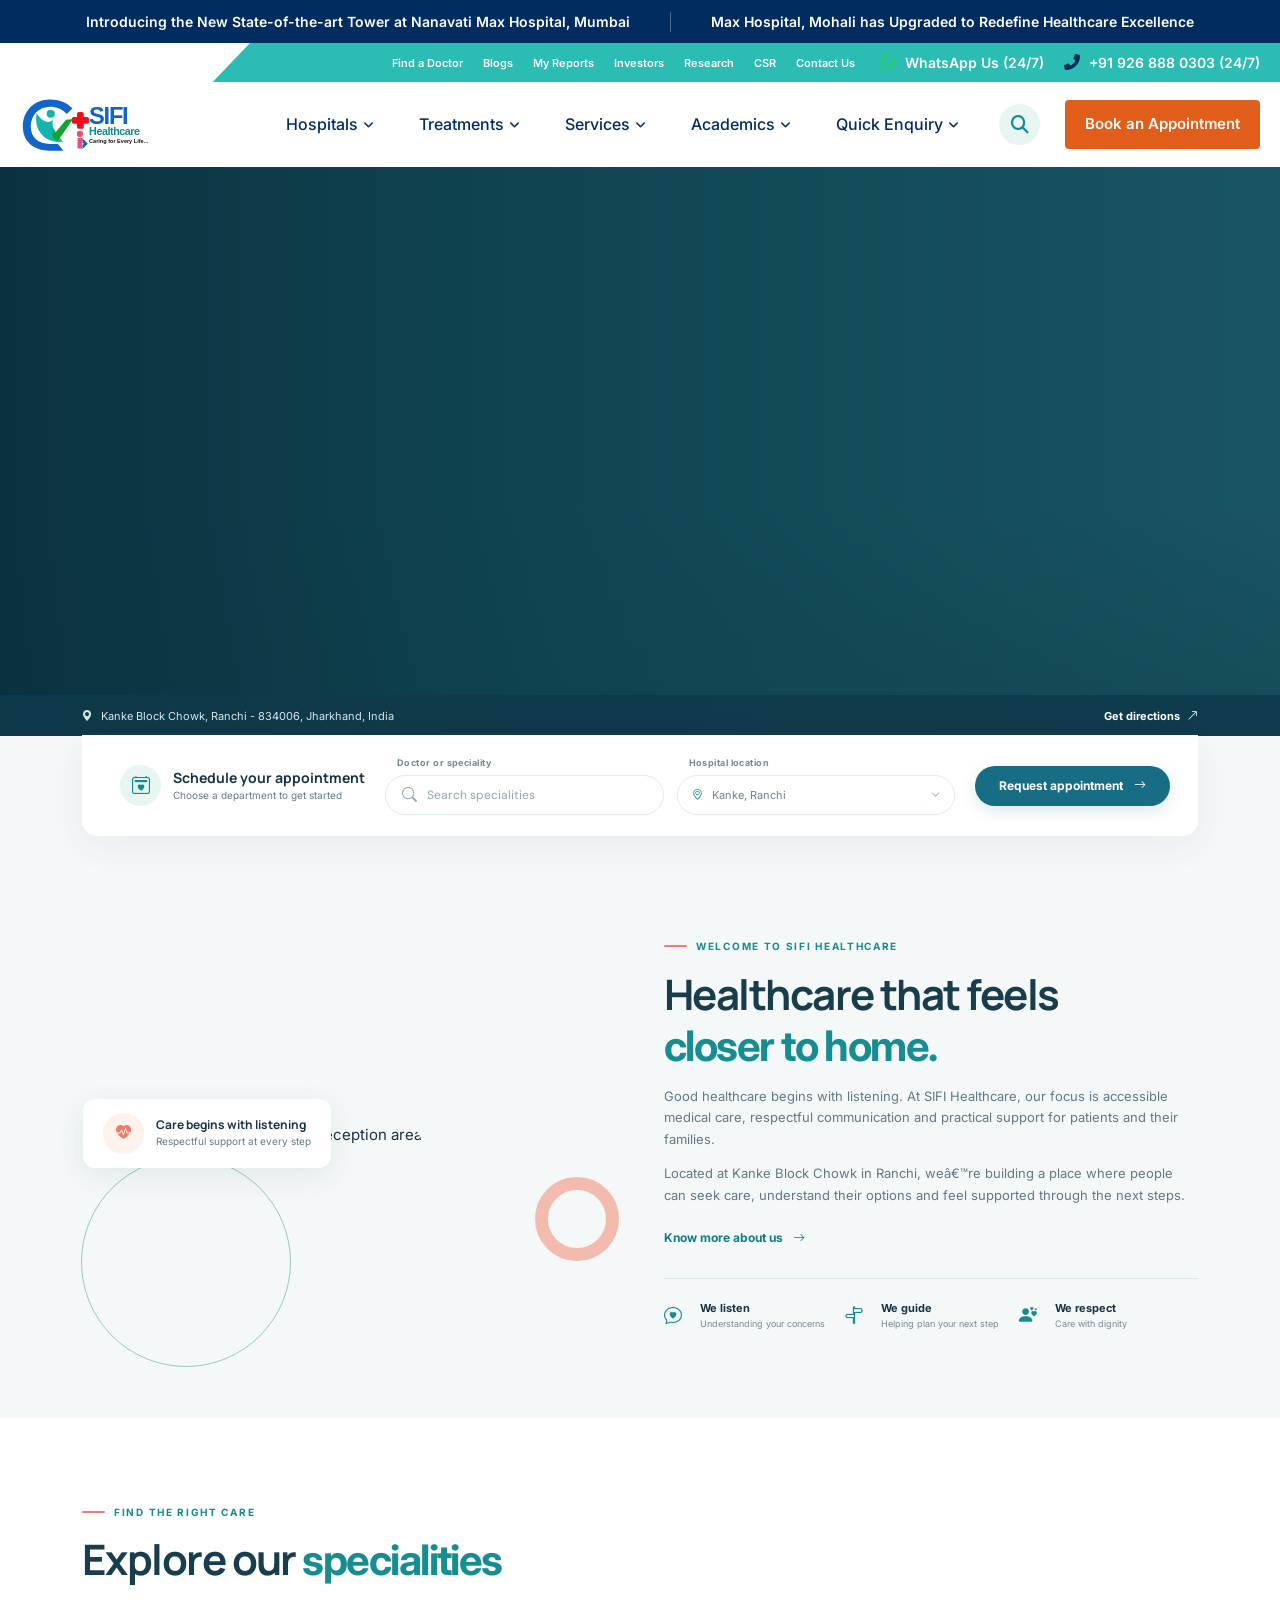
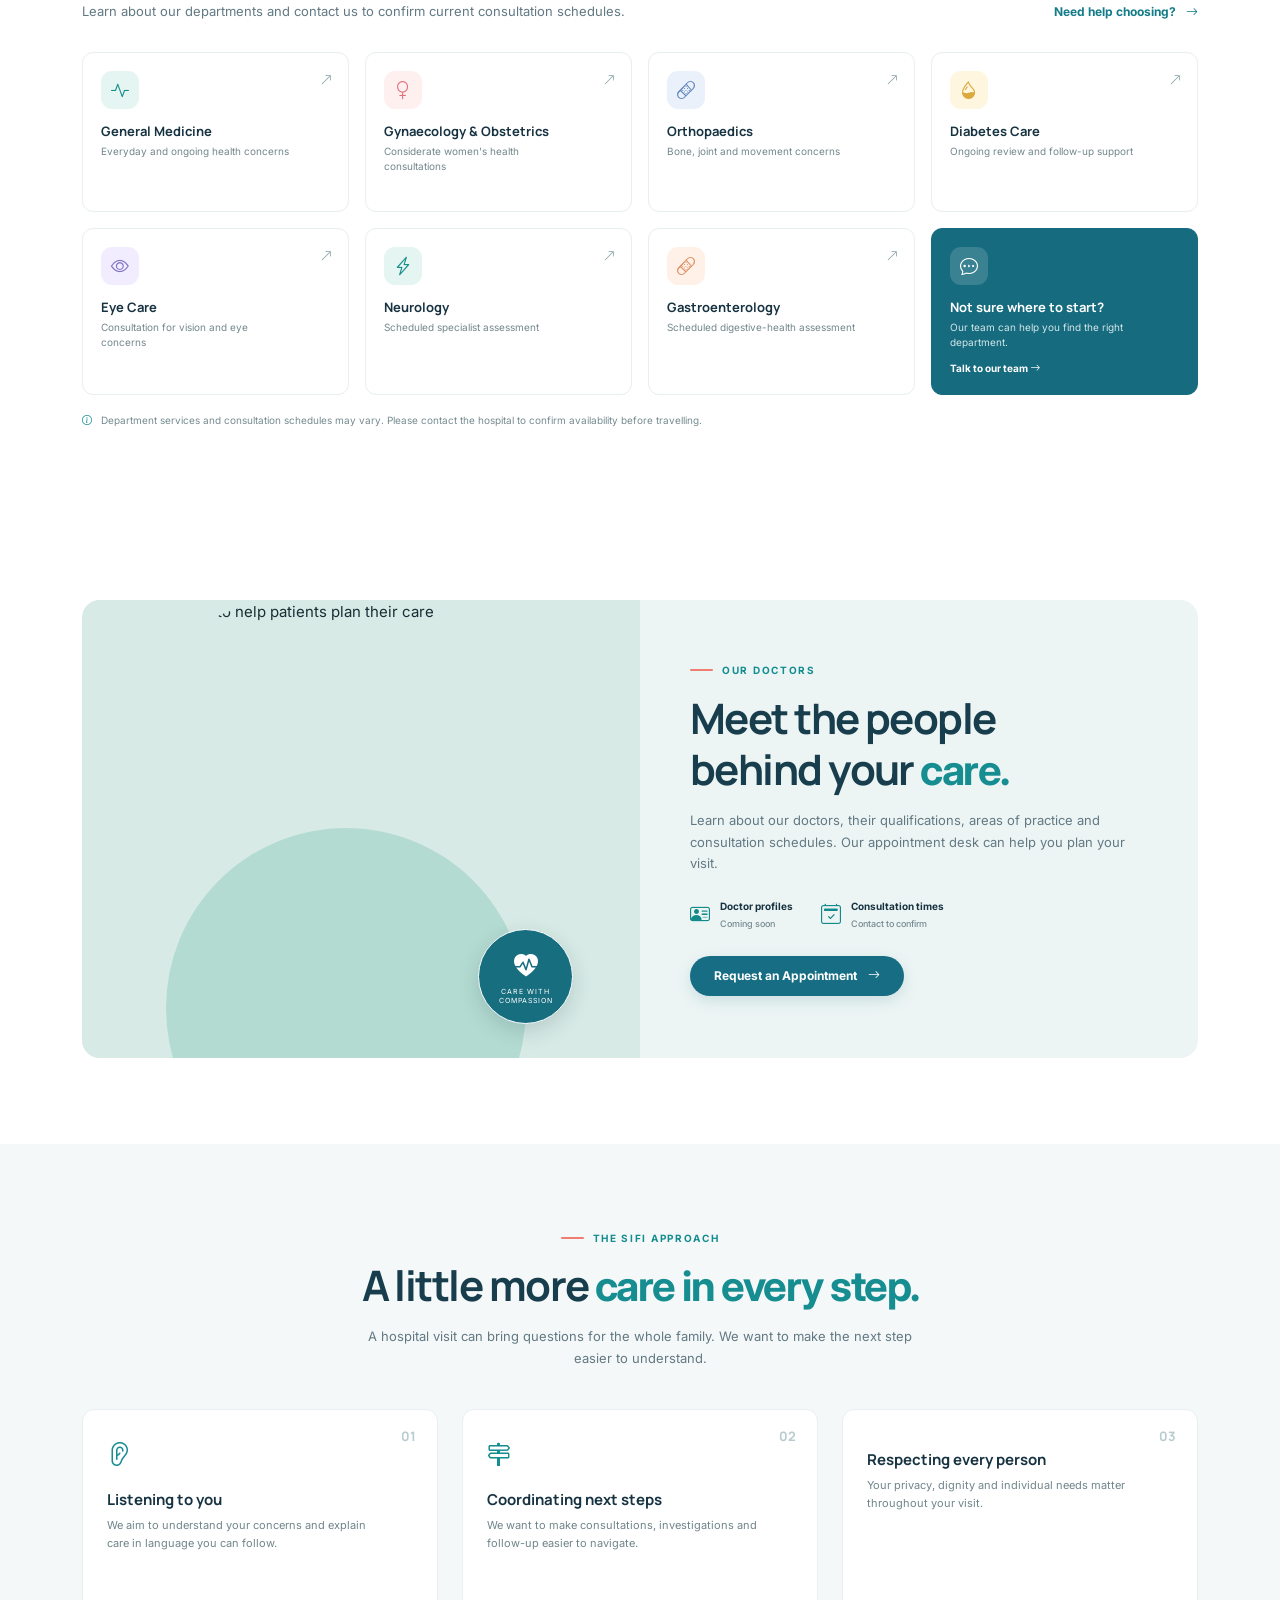
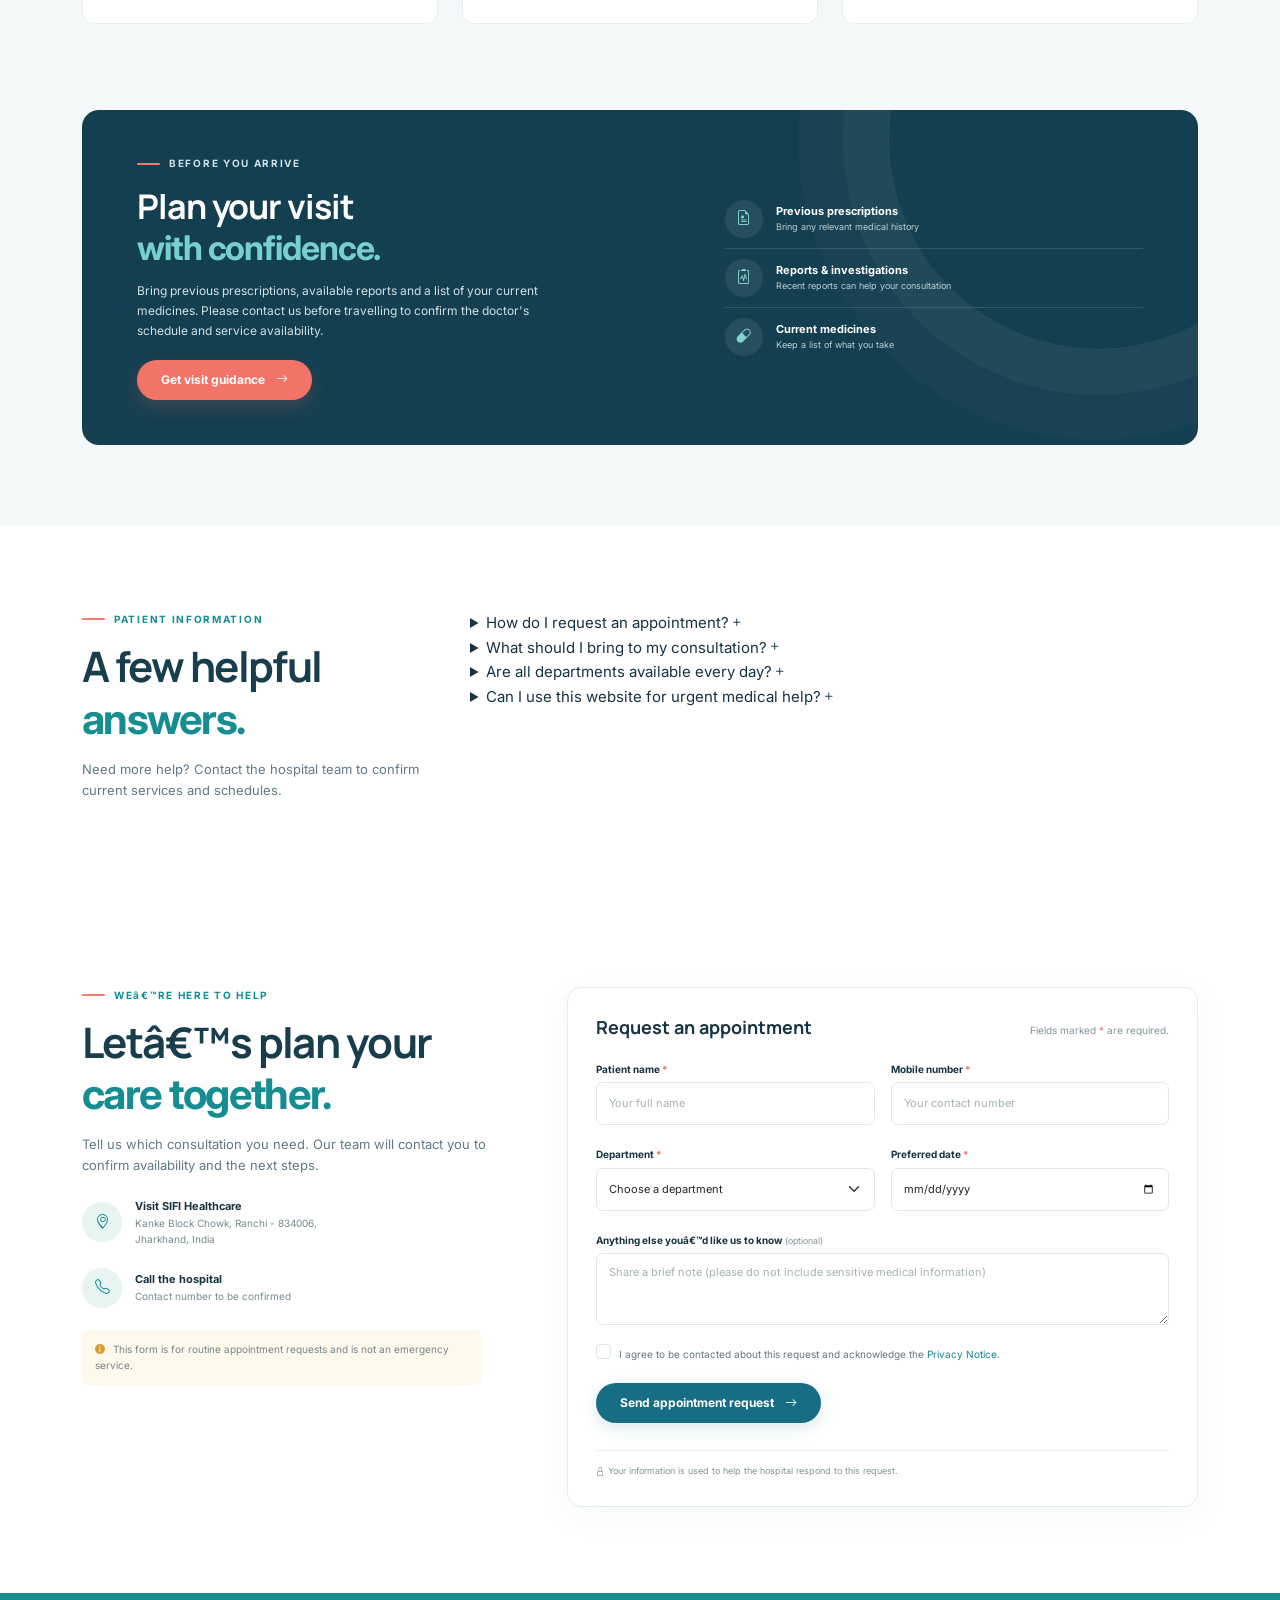
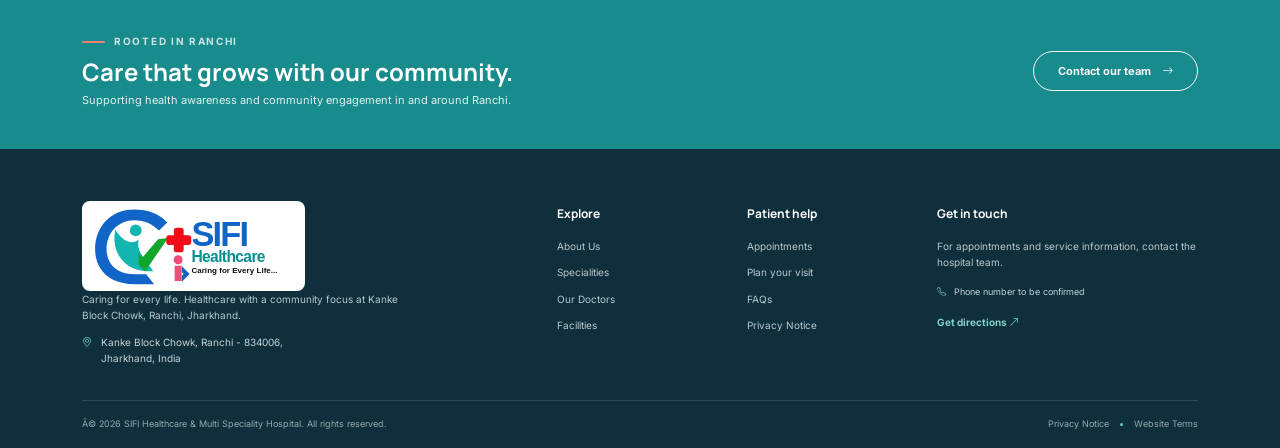
==== commit bcfa7883: "d" ====
--- a/index2.html
+++ b/index2.html
@@ -987,11 +987,7 @@
     <script src="https://cdn.jsdelivr.net/npm/bootstrap@5.3.3/dist/js/bootstrap.bundle.min.js"></script>
     <script src="app.js"></script>
 
-    <!-- ===== PAGE CONTENT PLACEHOLDER ===== -->
-    <div style="padding: 50px; text-align: center; font-family: 'Inter', sans-serif;">
-        <h1>Aapka Main Content Yahan Aayega</h1>
-        <p>Upar diye gaye kisi bhi menu (Jaise Treatments ya Services) par click karke dekhein.</p>
-    </div>
+   
 
     <!-- JavaScript for Mega Menus Interaction -->
     <script>
